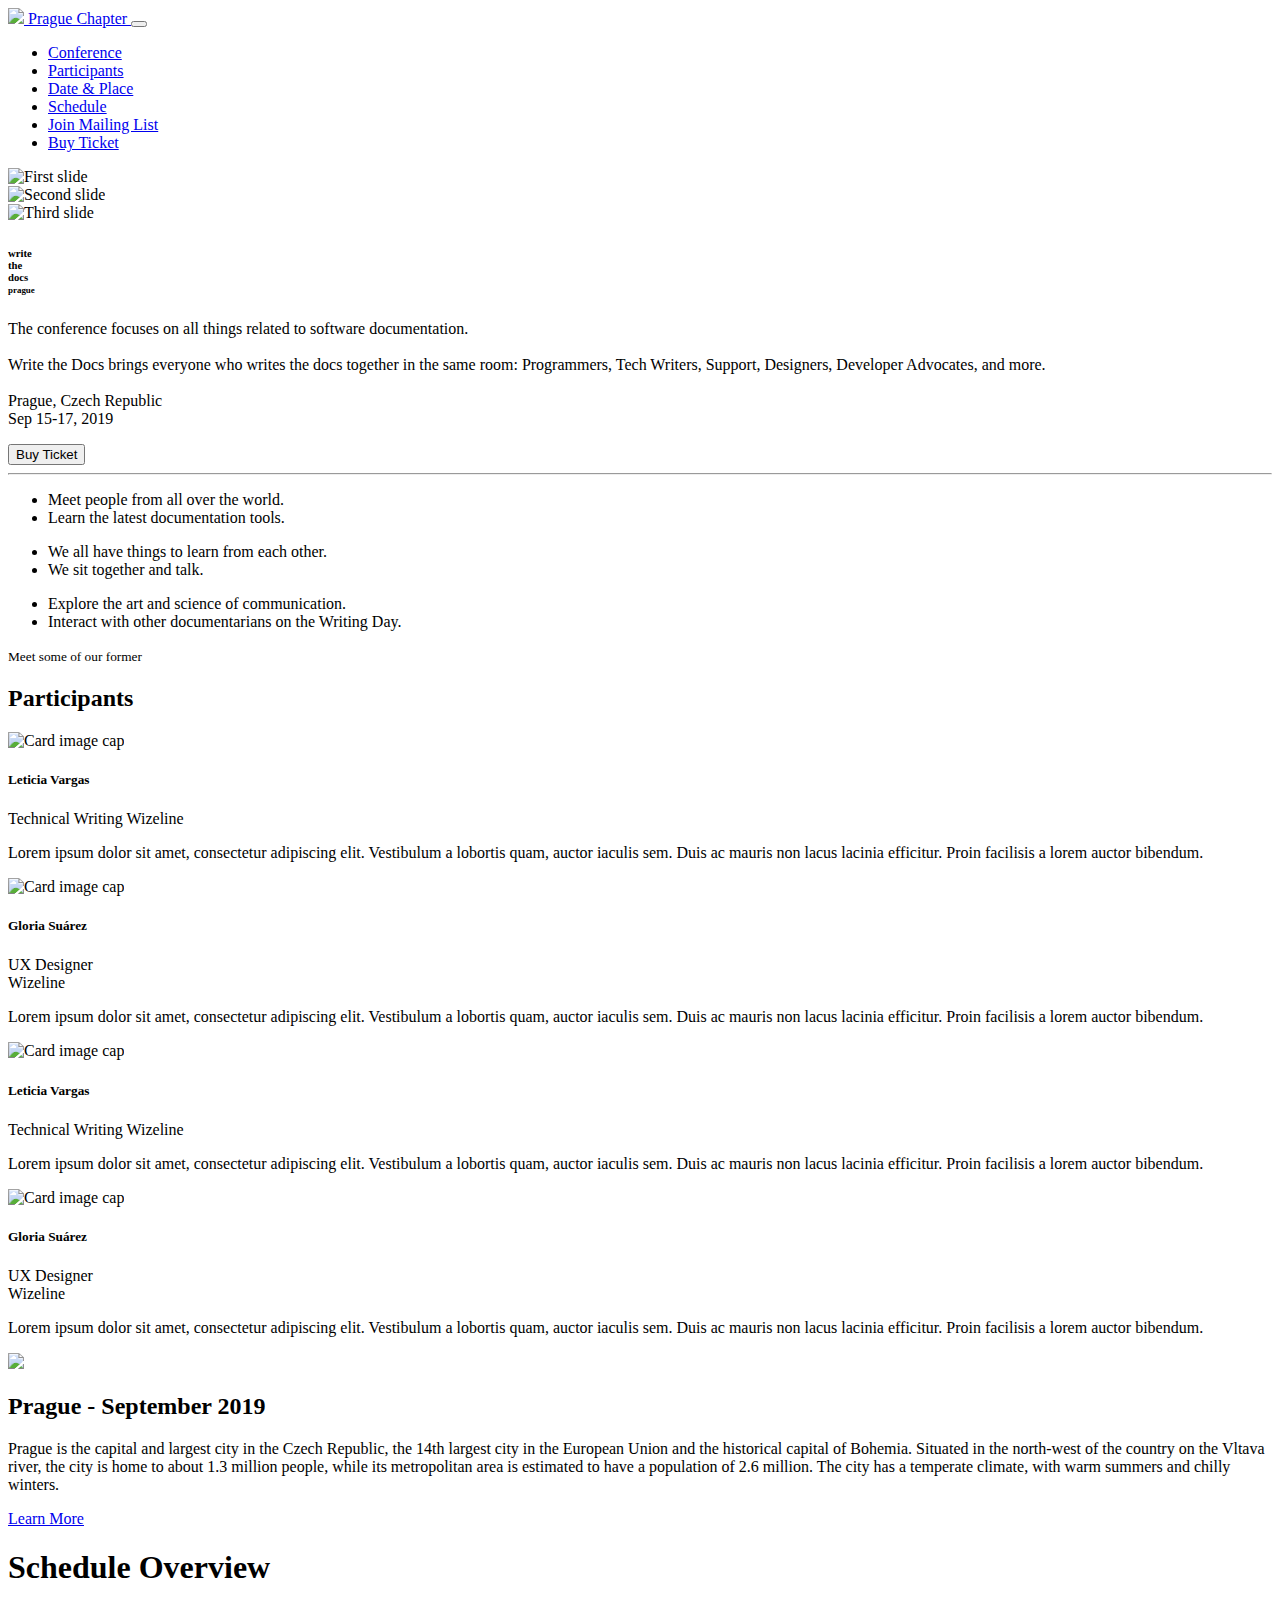
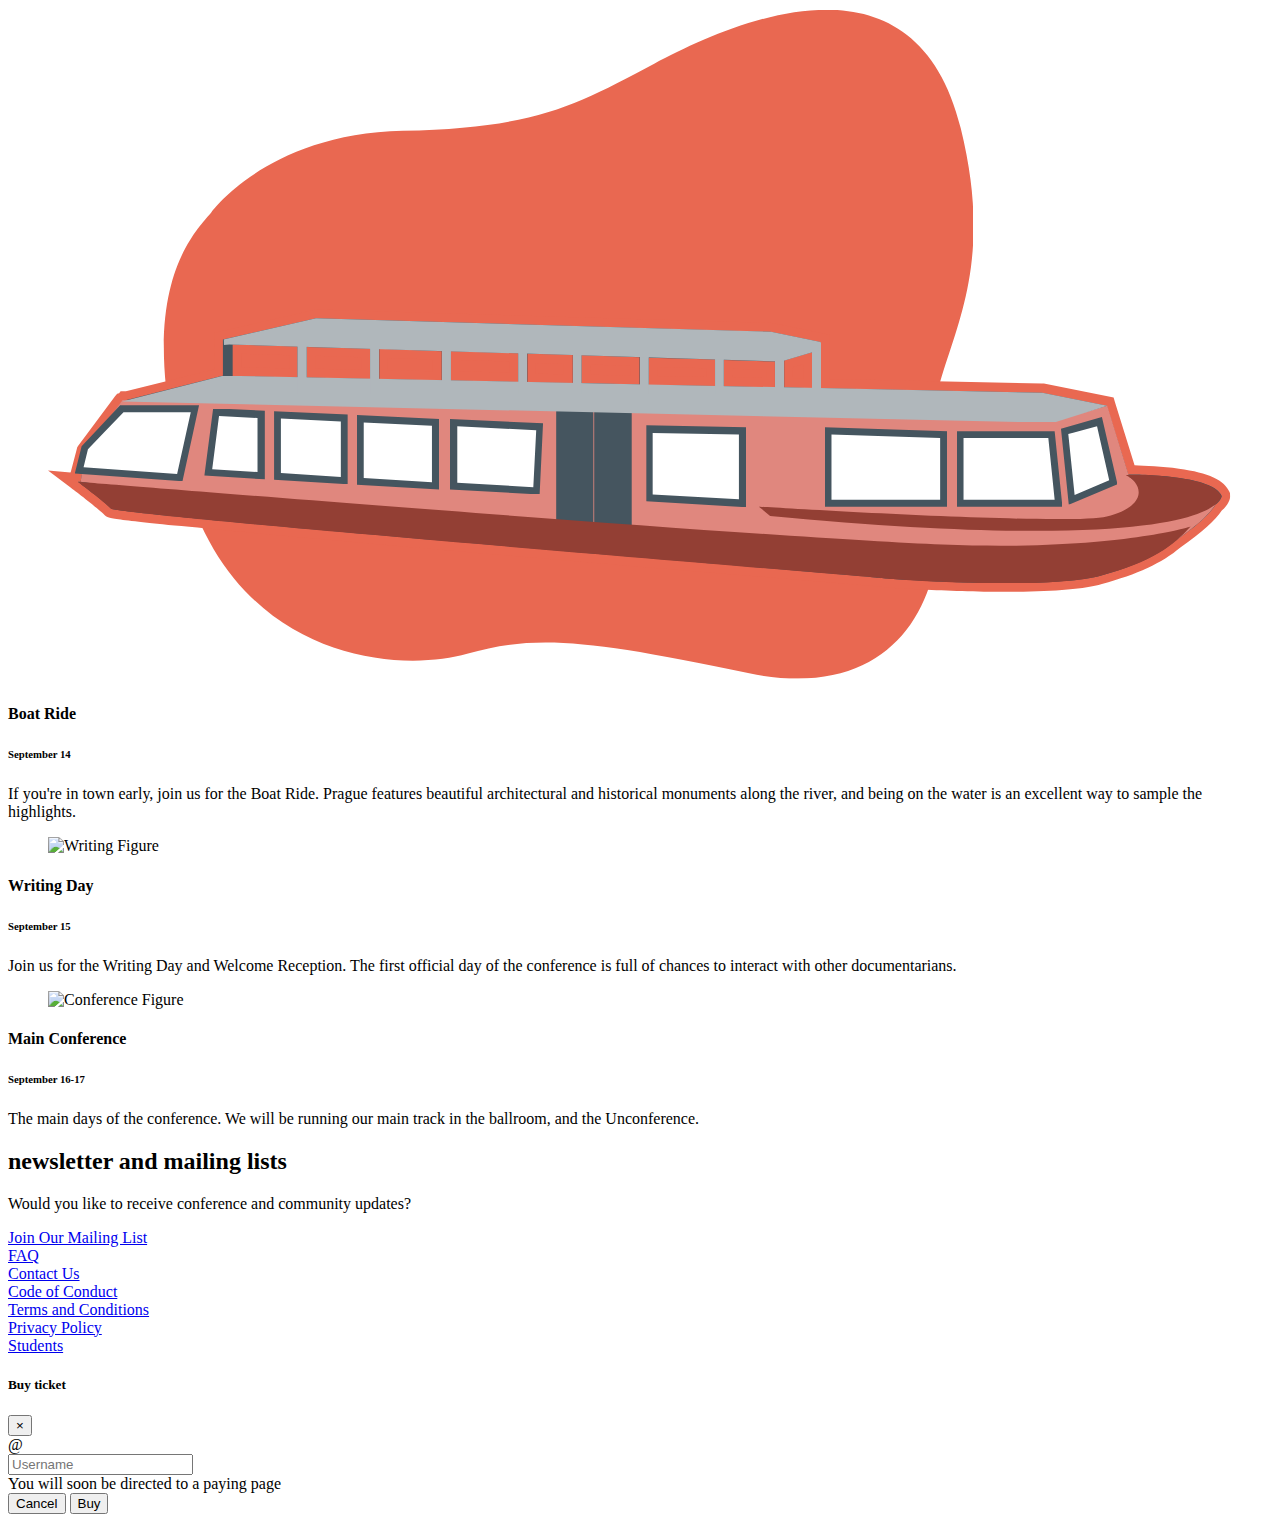
==== html/index.html @ 70ed477a "Update index.html" ====
<!doctype html>
<html lang="en">
  <head>
    <!-- Required meta tags -->
    <meta charset="utf-8">
    <meta name="viewport" content="width=device-width, initial-scale=1, shrink-to-fit=no">

    <!-- Bootstrap CSS -->
    <link rel="stylesheet" href="https://stackpath.bootstrapcdn.com/bootstrap/4.1.3/css/bootstrap.min.css" integrity="sha384-MCw98/SFnGE8fJT3GXwEOngsV7Zt27NXFoaoApmYm81iuXoPkFOJwJ8ERdknLPMO" crossorigin="anonymous">
    <link rel="stylesheet" href="css/index.css">
    <link rel="stylesheet" href="https://fonts.googleapis.com/css?family=Bree+Serif">
    <title>Write the DOCS</title>
  </head>

 
  <body data-spy="scroll" data-target="#navbar" data-offset="0">

  <!-- Header -->
    <nav id="header" class="navbar navbar-expand-lg navbar-dark bg-dark sticky-top">
      <div class="container">
        <a class="navbar-brand" href="#">
          <img src="images/WTD_logo.png">
          Prague Chapter
        </a>
        <button class="navbar-toggler" type="button" data-toggle="collapse" data-target="#navbarSupportedContent" aria-controls="navbarSupportedContent" aria-expanded="false" aria-label="Toggle navigation">
          <span class="navbar-toggler-icon"></span>
        </button>

        <div class="collapse navbar-collapse" id="navbar">
          <ul class="navbar-nav ml-auto">
            <li class="nav-item">
              <a class="nav-link" href="#main">Conference</a>
            </li>
            <li class="nav-item">
              <a class="nav-link" href="#testimonies">Participants</a>
            </li>
            <li class="nav-item">
              <a class="nav-link" href="#place-time">Date & Place</a>
            </li>
            <li class="nav-item">
              <a class="nav-link" href="#schedule">Schedule</a>
            </li>
            <li class="nav-item">
              <a class="nav-link" href="#mailing-list">Join Mailing List</a>
            </li>
            <li class="nav-item">
              <a class="nav-link text-wtd" href="#" data-toggle="modal" data-target="#modalCompra">Buy Ticket</a>
            </li>
          </ul>
        </div>
      </div>
    </nav>     
  <!-- /Header -->

  <!-- Main -->
  <main id="main">
    <div class="container">
      <div class="row">
        <div class="col">
          <div id="carousel" class="carousel slide carousel-fade" data-ride="carousel" data-pause="false">
            <div class="carousel-inner">
              <div class="carousel-item active">
                <img class="d-block w-100" src="images/prague1.jpg" alt="First slide">
              </div>
              <div class="carousel-item">
                <img class="d-block w-100" src="images/prague2.jpg" alt="Second slide">
              </div>
              <div class="carousel-item">
                <img class="d-block w-100 h-100" src="images/prague3.jpg" alt="Third slide">
              </div>           
            </div>
          </div>
        </div>
        <div class="col">      
          <h6 class="name-org">write<br/>the<br/>docs<br/><small class="text-city">prague</small></h6>
          <p class="d-none d-md-block">
            The conference focuses on all things related to software documentation. 
            <br/>
            <br/>
            Write the Docs brings everyone who writes the docs together in the same room: Programmers, Tech Writers, Support, Designers, Developer Advocates, and more. 
            <br/>
            <br/>
            Prague, Czech Republic
            <br/>
            Sep 15-17, 2019 
          </p>
          <button type="button" class="btn btn-wtd" data-toggle="modal" data-target="#modalCompra">Buy Ticket</button>
        </div>
      </div>
    </div>
  </main>
  <!-- /Main -->

  <!-- Benefits -->
  <hr/>
  <section id="benefits" class="mt-4 page-header">
    <div class="container">
      <div class="row">
        <div class="col-sm-4">
          <ul class="list-item">
            <li>Meet people from all over the world.</li>
            <li>Learn the latest documentation tools.</li>
          </ul>
        </div>
        <div class="col-sm-4">
          <ul class="list-item">
            <li>We all have things to learn from each other.</li>
            <li>We sit together and talk.</li>
          </ul>
        </div>
        <div class="col-sm-4">
          <ul class="list-item">
            <li>Explore the art and science of communication.</li>
            <li>Interact with other documentarians on the Writing Day.</li>
          </ul>
        </div>
      </div>
    </div>
  </section>
  <!-- /Benefits -->

  <!-- Testimonies -->
  <section id="testimonies" class="mt-4">
    <div class="container-fluid pr-0 pl-0">
      <div id="testimonies-title" class="row">
        <div class="col text-center text-uppercase">
          <small>Meet some of our former</small>
          <h2>Participants</h2>
        </div>
      </div>
    </div>
    <div class="container">
      <div class="row">
        <div class="col-md-4 mb-4 col-sm-12 col-md-6 col-lg-3">
          <div class="card">
            <img class="card-img-top" src="images/leticia.jpg" alt="Card image cap">
            <div class="card-body">
              <h5 class="card-title mb-0">Leticia Vargas</h5>
              <div class="badges mb-2">
                <span class="badge badge-warning">Technical Writing</span>
                <span class="badge badge-info">Wizeline</span>
              </div>
              <p class="card-text">Lorem ipsum dolor sit amet, consectetur adipiscing elit. Vestibulum a lobortis quam, auctor iaculis sem. Duis ac mauris non lacus lacinia efficitur. Proin facilisis a lorem auctor bibendum.</p>
            </div>
          </div>
        </div>
        <div class="col-md-4 mb-4 col-sm-12 col-md-6 col-lg-3">
          <div class="card">
            <img class="card-img-top" src="images/gloria.jpg" alt="Card image cap">
            <div class="card-body">
              <h5 class="card-title mb-0">Gloria Suárez</h5>
              <div class="badges mb-2">
                <span class="badge badge-warning">UX Designer</span><br/>
                <span class="badge badge-info">Wizeline</span>
              </div>
              <p class="card-text">Lorem ipsum dolor sit amet, consectetur adipiscing elit. Vestibulum a lobortis quam, auctor iaculis sem. Duis ac mauris non lacus lacinia efficitur. Proin facilisis a lorem auctor bibendum.</p>
            </div>
          </div>
        </div>
        <div class="col-md-4 mb-4 col-sm-12 col-md-6 col-lg-3">
          <div class="card">
            <img class="card-img-top" src="images/leticia.jpg" alt="Card image cap">
            <div class="card-body">
              <h5 class="card-title mb-0">Leticia Vargas</h5>
              <div class="badges mb-2">
                <span class="badge badge-warning">Technical Writing</span>
                <span class="badge badge-info">Wizeline</span>
              </div>
              <p class="card-text">Lorem ipsum dolor sit amet, consectetur adipiscing elit. Vestibulum a lobortis quam, auctor iaculis sem. Duis ac mauris non lacus lacinia efficitur. Proin facilisis a lorem auctor bibendum.</p>
            </div>
          </div>
        </div>
        <div class="col-md-4 mb-4 col-sm-12 col-md-6 col-lg-3">
          <div class="card">
            <img class="card-img-top" src="images/gloria.jpg" alt="Card image cap">
            <div class="card-body">
              <h5 class="card-title mb-0">Gloria Suárez</h5>
              <div class="badges mb-2">
                <span class="badge badge-warning">UX Designer</span><br/>
                <span class="badge badge-info">Wizeline</span>
              </div>
              <p class="card-text">Lorem ipsum dolor sit amet, consectetur adipiscing elit. Vestibulum a lobortis quam, auctor iaculis sem. Duis ac mauris non lacus lacinia efficitur. Proin facilisis a lorem auctor bibendum.</p>
            </div>
          </div>
        </div>
      </div>
    </div>
  </section>
  <!-- /Testimonies -->

  <!-- Lugar y Fecha -->
  <section id="place-time">
    <div class="container-fluid">
      <div class="row">
        <div class="col-12 col-lg-6 pl-0 pr-0">
          <img src="images/prague.jpg"/>
        </div>
        <div class="col-12 col-lg-6 pt-4 pb-4"> 
          <h2>Prague - September 2019</h2>
          <p>Prague is the capital and largest city in the Czech Republic, the 14th largest city in the European Union and the historical capital of Bohemia. Situated in the north-west of the country on the Vltava river, the city is home to about 1.3 million people, while its metropolitan area is estimated to have a population of 2.6 million. The city has a temperate climate, with warm summers and chilly winters.</p>
          <a class="btn btn-outline-light" target="_blank" href="https://en.wikipedia.org/wiki/Prague">Learn More</a>
        </div>
      </div>
    </div>
  </section>
  <!-- /Lugar y Fecha -->

  <!-- Schedule -->
  <section id="schedule">
    <div class="container">
      <div class="row">
        <div class="col">
          <h1 class="text-uppercase">Schedule Overview</h1>
        </div>
      </div>
      <div class="row">
        <div class="col">
          <figure class="text-center">
            <img class="schedule-image" src="../images/boat_coral.svg" alt="Boat Figure"/>
          </figure>
          <h4>Boat Ride</h4>
          <h6 class="text-uppercase">September 14</h6>
          <p>If you're in town early, join us for the Boat Ride. Prague features beautiful architectural and historical monuments along the river, and being on the water is an excellent way to sample the highlights.</p>
        </div>
        <div class="col">
          <figure class="text-center">
            <img class="schedule-image" src="images/writing_coral.svg" alt="Writing Figure"/>
          </figure>
          <h4>Writing Day</h4>
          <h6 class="text-uppercase">September 15</h6>
          <p>Join us for the Writing Day and Welcome Reception. The first official day of the conference is full of chances to interact with other documentarians.</p>
        </div>
        <div class="col">
          <figure class="text-center">
            <img class="schedule-image" src="images/conference_coral.svg" alt="Conference Figure"/>
          </figure>
          <h4>Main Conference</h4>
          <h6 class="text-uppercase">September 16-17</h6>
          <p>The main days of the conference. We will be running our main track in the ballroom, and the Unconference.</p>
        </div>
      </div>
    </div>
  </section>
  <!-- /Benefits -->

  <!-- Join Mailing List -->
  <section id="mailing-list">
    <div class="container-fluid mr-0 ml-0 pr-0 pl-0">
      <div id="mailing-list-title" class="row">
        <div class="col">
          <h2>newsletter and mailing lists</h2>
        </div>
      </div>
      <div id="mailing-list-link" class="row">
        <div class="col-sm-8">
          <p>Would you like to receive conference and community updates?</p>
        </div>
        <div class="col-sm-4 lm-0">
          <a class="btn btn-wtd btn-block" target="_blank" href="http://www.writethedocs.org/newsletter/">Join Our Mailing List</a>
        </div>
      </div>
    </div>
  </section>
  <!-- /Join Mailing List -->

  <!-- Footer -->
  <footer id="footer" class="pb-4 pt-4">
    <div class="container">
      <div class="row text-center">
        <div class="col-12 col-lg">
          <a href="#">FAQ</a>
        </div>
        <div class="col-12 col-lg">
          <a href="#">Contact Us</a>
        </div>
        <div class="col-12 col-lg">
          <a href="#">Code of Conduct</a>
        </div>
        <div class="col-12 col-lg">
          <a href="#">Terms and Conditions</a>
        </div>
        <div class="col-12 col-lg">
          <a href="#">Privacy Policy</a>
        </div>
        <div class="col-12 col-lg">
          <a href="#">Students</a>
        </div>
      </div>
    </div>
  </footer>
  <!-- /Footer -->

  <!-- Modal -->
  <div class="modal fade" id="modalCompra" tabindex="-1" role="dialog" aria-labelledby="exampleModalCenterTitle" aria-hidden="true">
    <div class="modal-dialog modal-dialog-centered" role="document">
      <div class="modal-content">
        <div class="modal-header">
          <h5 class="modal-title" id="exampleModalCenterTitle">Buy ticket</h5>
          <button type="button" class="close" data-dismiss="modal" aria-label="Close">
            <span aria-hidden="true">&times;</span>
          </button>
        </div>
        <div class="modal-body">
          <form>
            <div class="form-row">
              <div class="form-group col">
                <div class="input-group mb-3">
                  <div class="input-group-prepend">
                    <span class="input-group-text" id="basic-addon1">@</span>
                  </div>
                  <input type="text" class="form-control" placeholder="Username" aria-label="Username" aria-describedby="basic-addon1">
                </div>
              </div>
            </div>
          </form>
          <div class="alert alert-warning" role="alert">
            You will soon be directed to a paying page
          </div>
        </div>
        <div class="modal-footer">
          <button type="button" class="btn btn-secondary" data-dismiss="modal">Cancel</button>
          <button type="button" class="btn btn-wtd">Buy</button>
        </div>
      </div>
    </div>
  </div>
  <!-- /Modal -->
    
  
    <!-- Optional JavaScript -->
    <!-- jQuery first, then Popper.js, then Bootstrap JS -->
    <script src="https://code.jquery.com/jquery-3.3.1.slim.min.js" integrity="sha384-q8i/X+965DzO0rT7abK41JStQIAqVgRVzpbzo5smXKp4YfRvH+8abtTE1Pi6jizo" crossorigin="anonymous"></script>
    <script src="https://cdnjs.cloudflare.com/ajax/libs/popper.js/1.14.3/umd/popper.min.js" integrity="sha384-ZMP7rVo3mIykV+2+9J3UJ46jBk0WLaUAdn689aCwoqbBJiSnjAK/l8WvCWPIPm49" crossorigin="anonymous"></script>
    <script src="https://stackpath.bootstrapcdn.com/bootstrap/4.1.3/js/bootstrap.min.js" integrity="sha384-ChfqqxuZUCnJSK3+MXmPNIyE6ZbWh2IMqE241rYiqJxyMiZ6OW/JmZQ5stwEULTy" crossorigin="anonymous"></script>
    <script src="js/index.js"></script>
  </body>
</html>
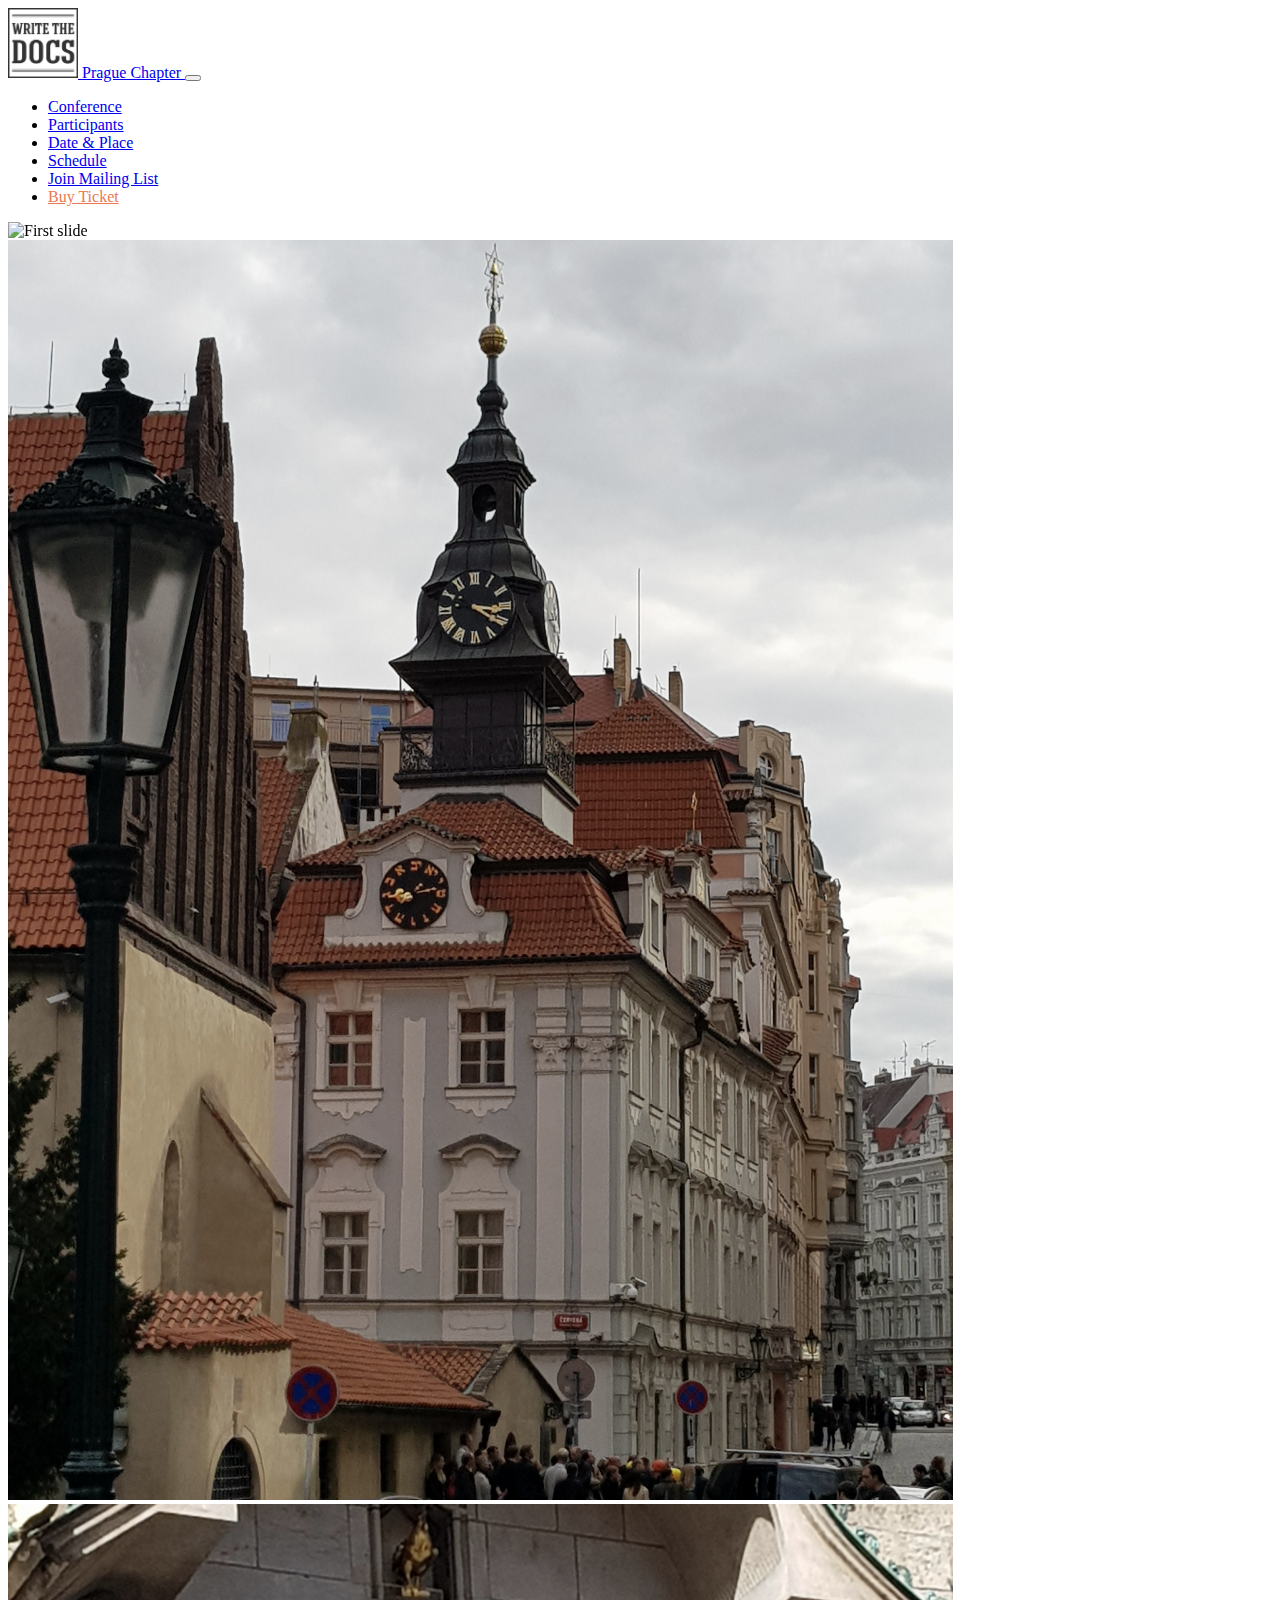
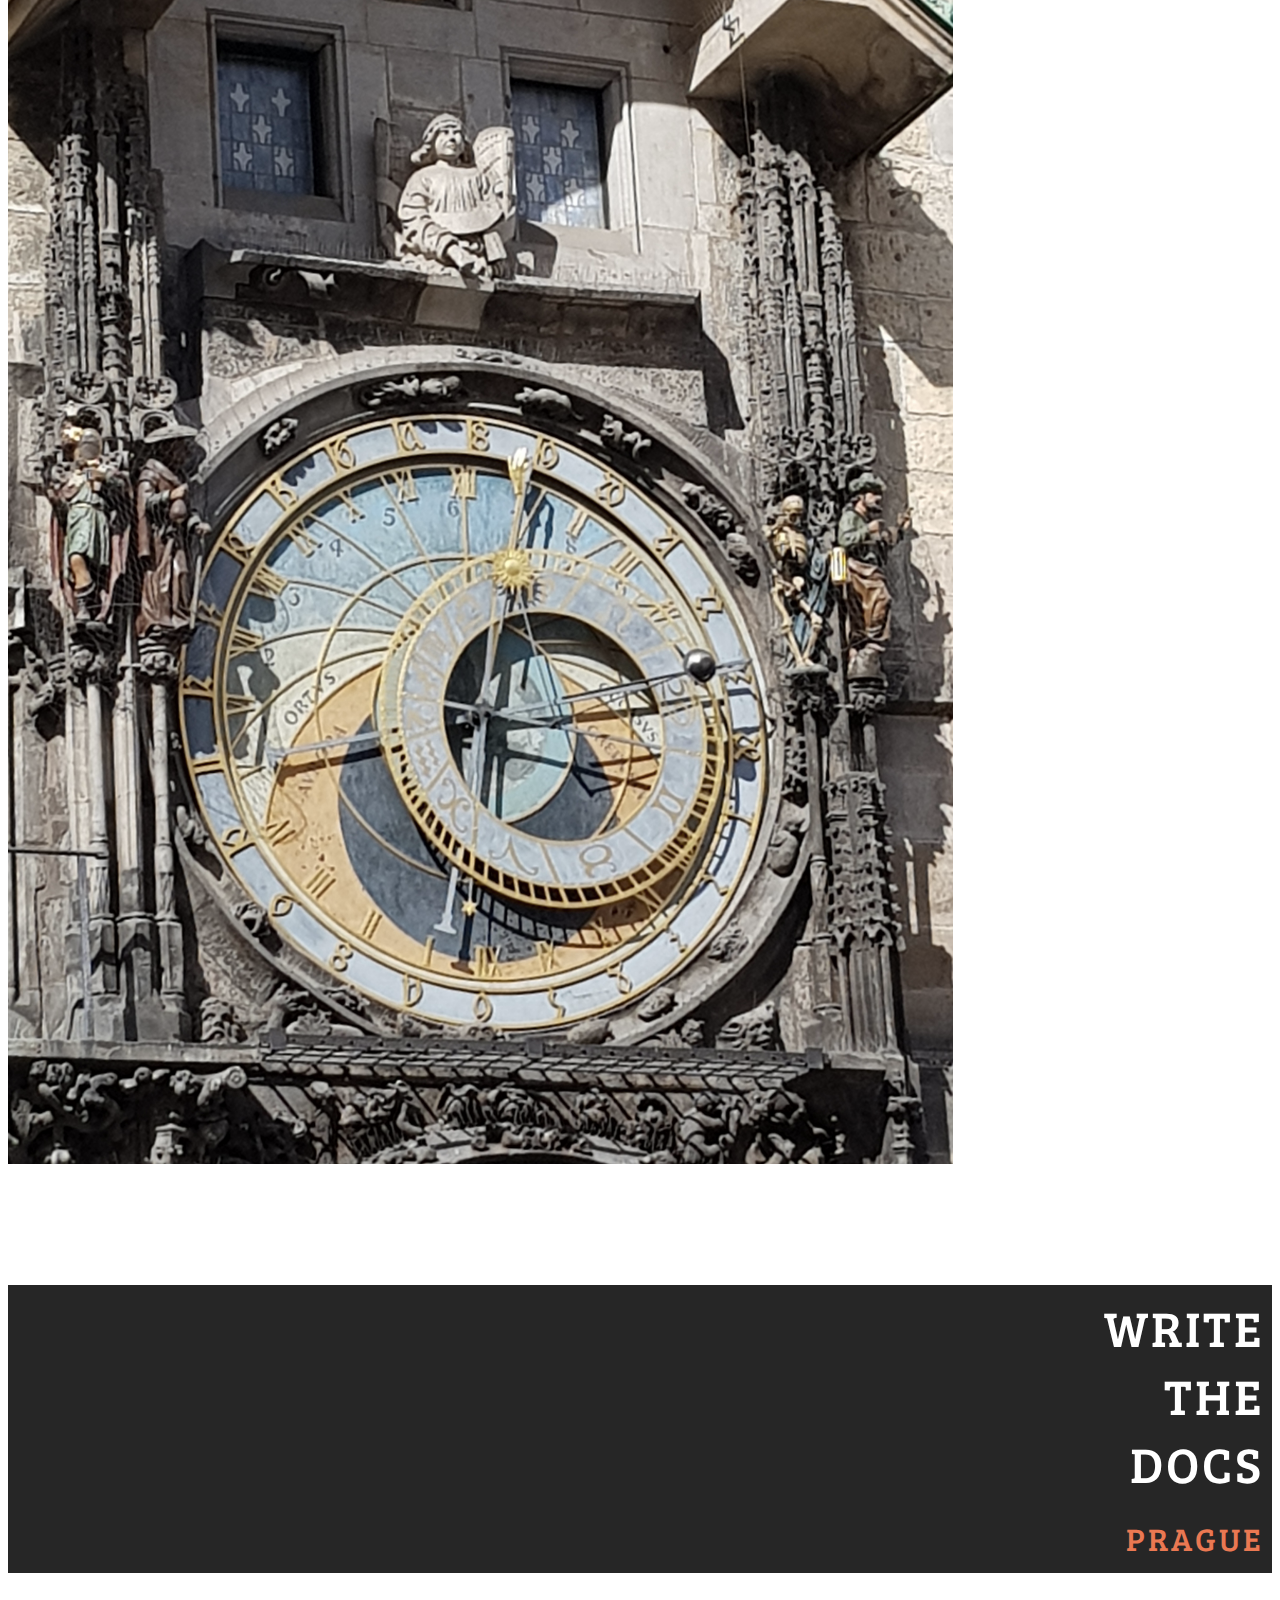
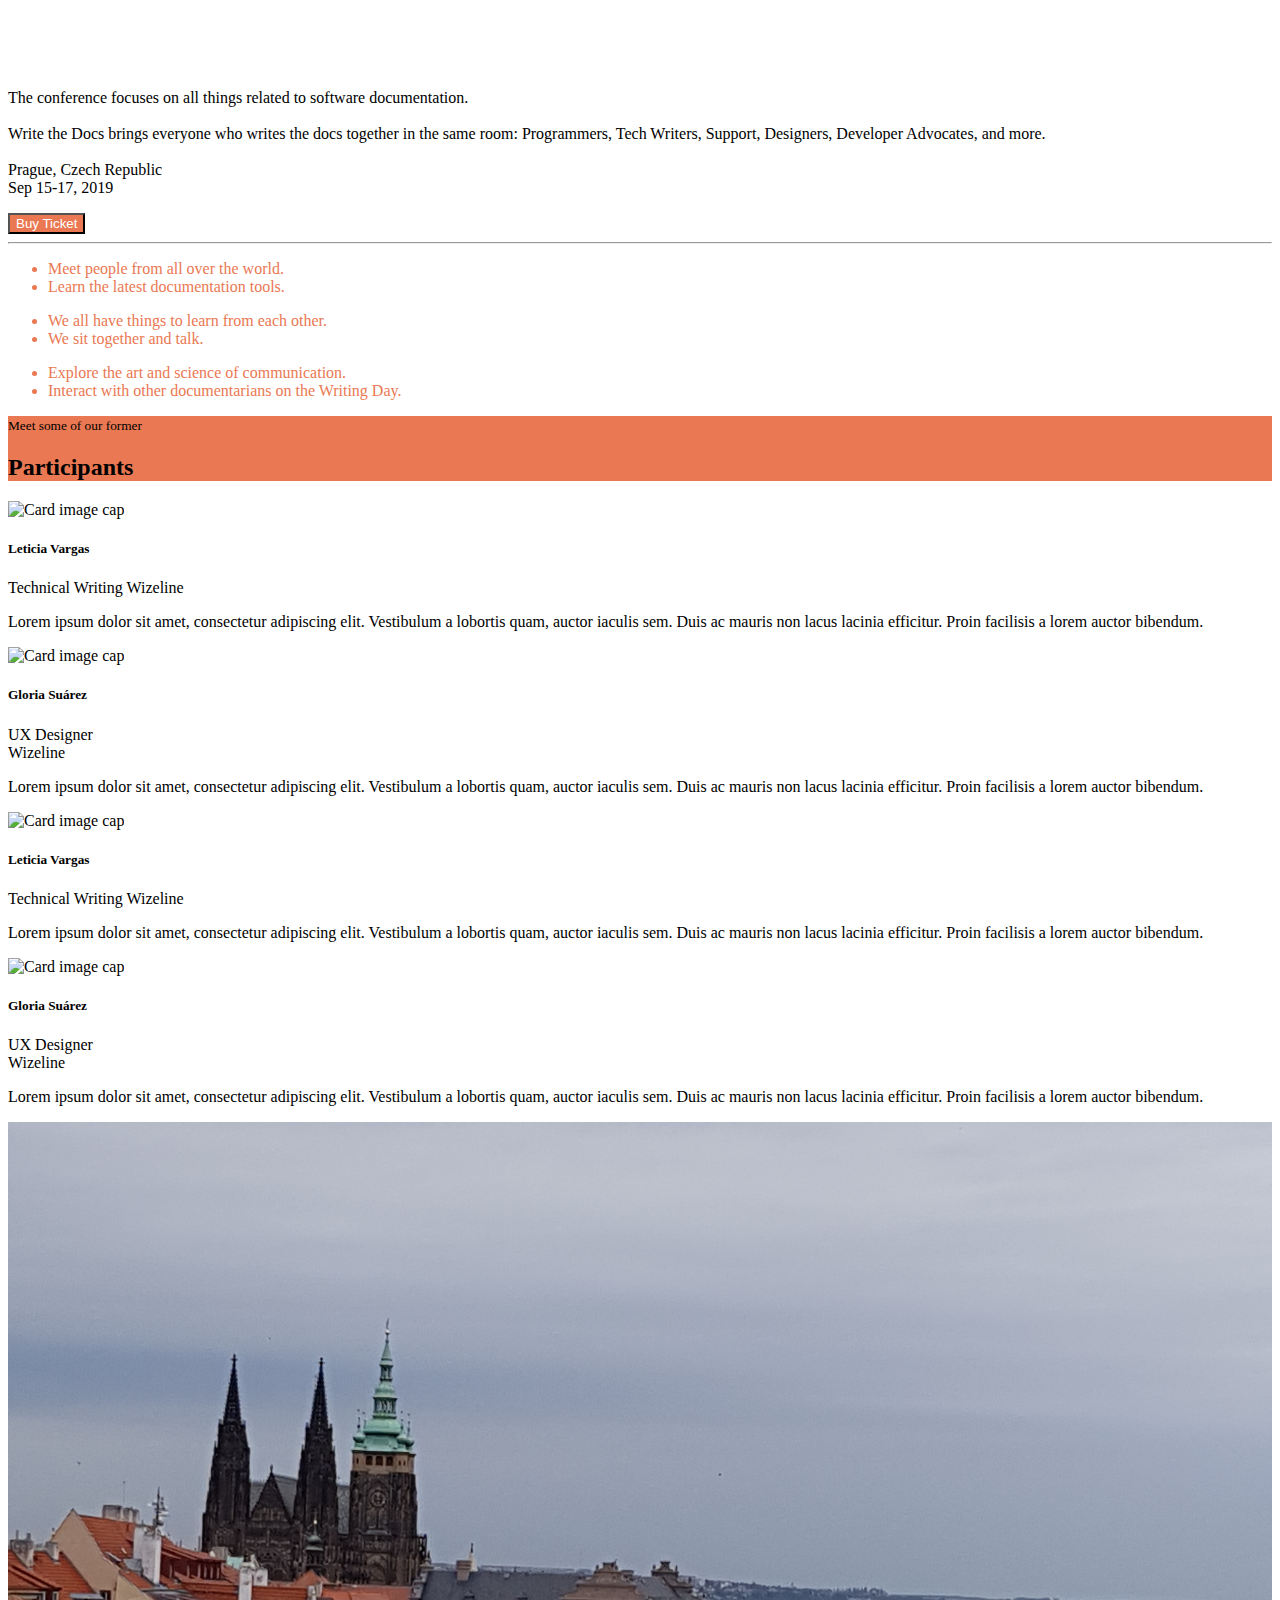
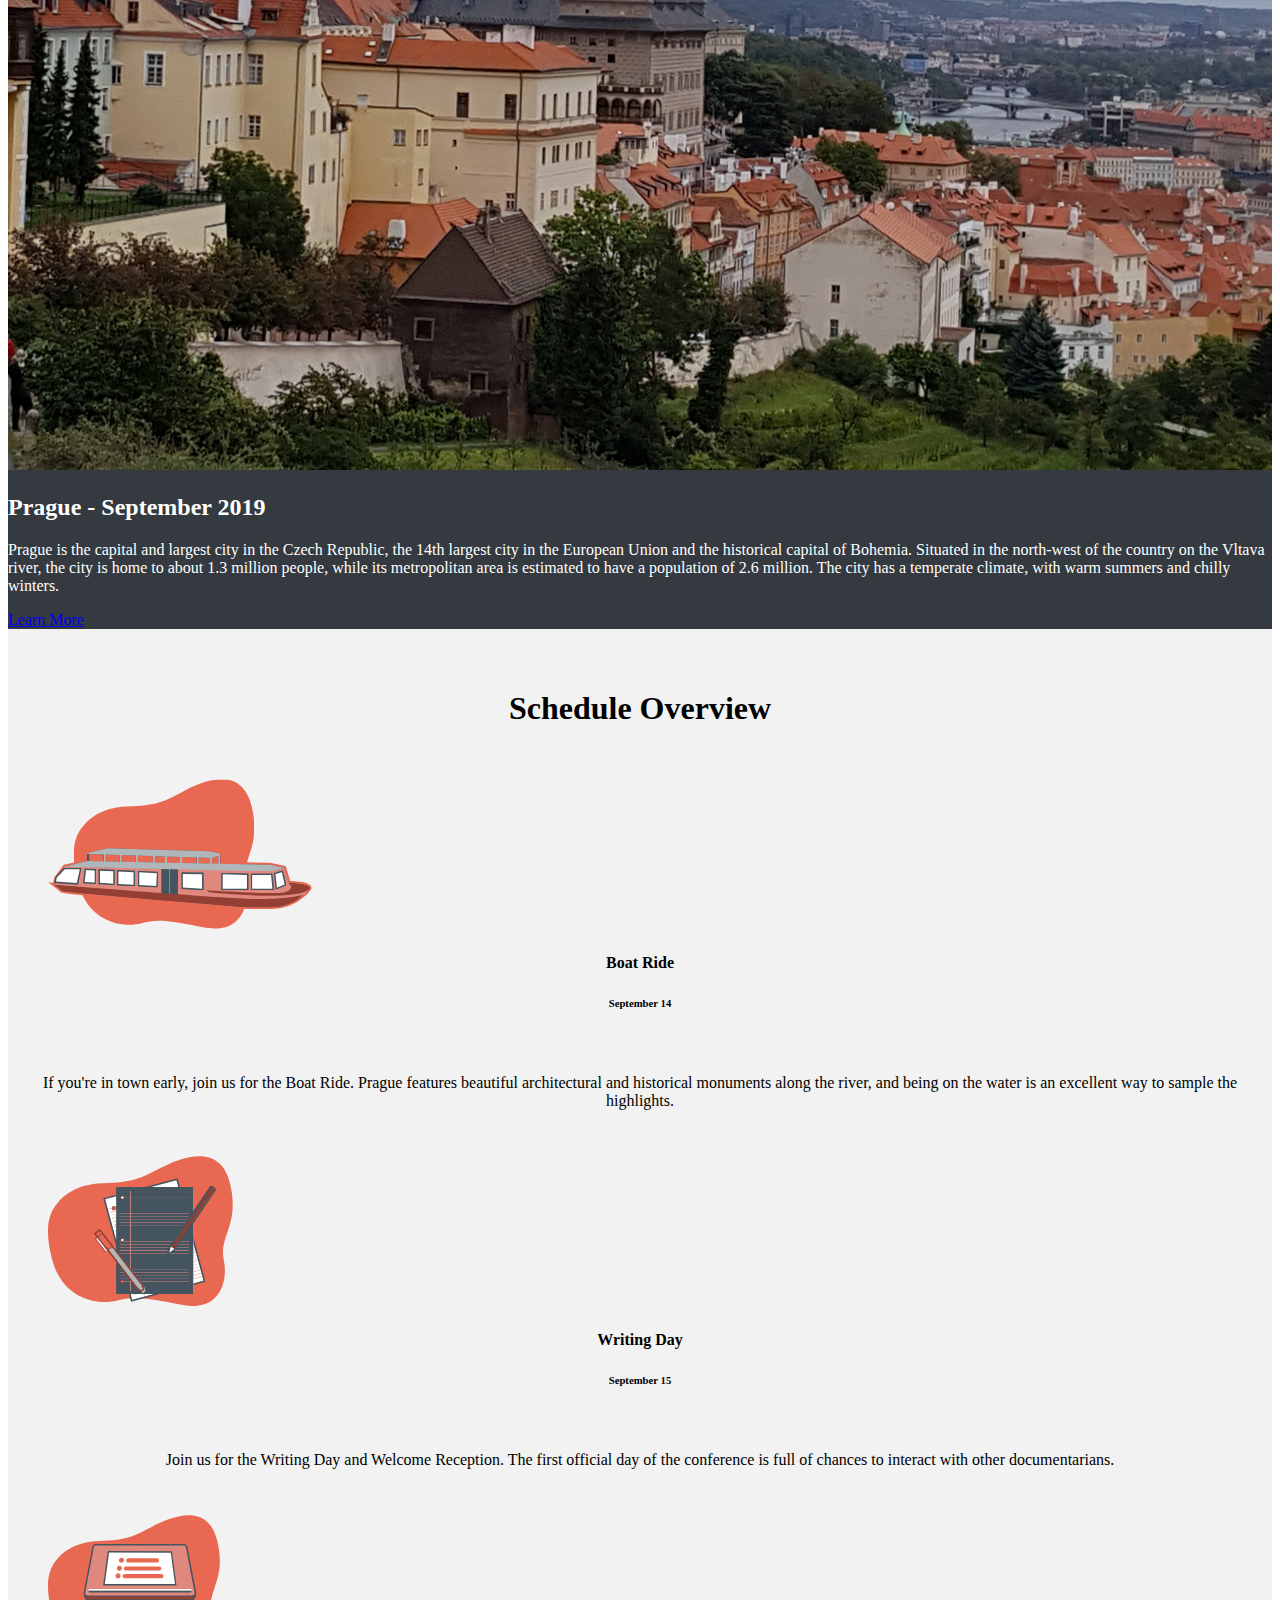
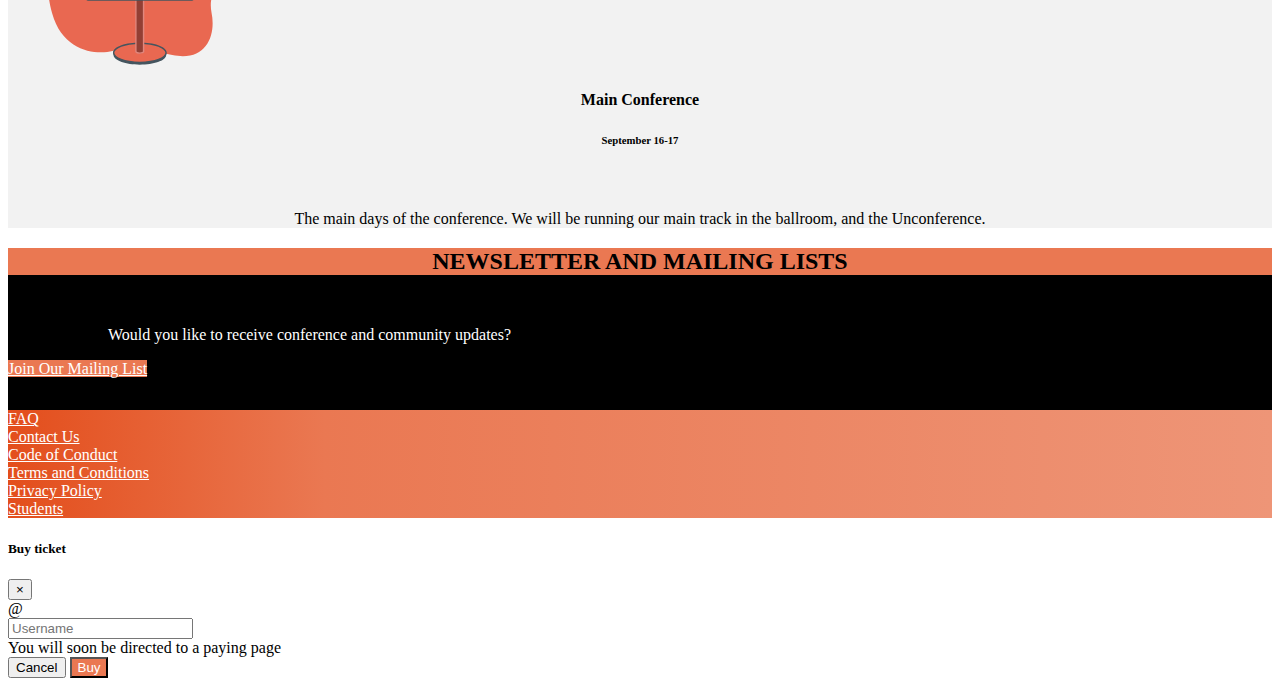
==== commit fee86d08: "Cambiar path a imágenes" ====
--- a/html/index.html
+++ b/html/index.html
@@ -7,7 +7,7 @@
 
     <!-- Bootstrap CSS -->
     <link rel="stylesheet" href="https://stackpath.bootstrapcdn.com/bootstrap/4.1.3/css/bootstrap.min.css" integrity="sha384-MCw98/SFnGE8fJT3GXwEOngsV7Zt27NXFoaoApmYm81iuXoPkFOJwJ8ERdknLPMO" crossorigin="anonymous">
-    <link rel="stylesheet" href="css/index.css">
+    <link rel="stylesheet" href="../css/index.css">
     <link rel="stylesheet" href="https://fonts.googleapis.com/css?family=Bree+Serif">
     <title>Write the DOCS</title>
   </head>
@@ -19,7 +19,7 @@
     <nav id="header" class="navbar navbar-expand-lg navbar-dark bg-dark sticky-top">
       <div class="container">
         <a class="navbar-brand" href="#">
-          <img src="images/WTD_logo.png">
+          <img src="../images/WTD_logo.png">
           Prague Chapter
         </a>
         <button class="navbar-toggler" type="button" data-toggle="collapse" data-target="#navbarSupportedContent" aria-controls="navbarSupportedContent" aria-expanded="false" aria-label="Toggle navigation">
@@ -60,13 +60,13 @@
           <div id="carousel" class="carousel slide carousel-fade" data-ride="carousel" data-pause="false">
             <div class="carousel-inner">
               <div class="carousel-item active">
-                <img class="d-block w-100" src="images/prague1.jpg" alt="First slide">
+                <img class="d-block w-100" src="../images/prague1.jpg" alt="First slide">
               </div>
               <div class="carousel-item">
-                <img class="d-block w-100" src="images/prague2.jpg" alt="Second slide">
+                <img class="d-block w-100" src="../images/prague2.jpg" alt="Second slide">
               </div>
               <div class="carousel-item">
-                <img class="d-block w-100 h-100" src="images/prague3.jpg" alt="Third slide">
+                <img class="d-block w-100 h-100" src="../images/prague3.jpg" alt="Third slide">
               </div>           
             </div>
           </div>
@@ -133,7 +133,7 @@
       <div class="row">
         <div class="col-md-4 mb-4 col-sm-12 col-md-6 col-lg-3">
           <div class="card">
-            <img class="card-img-top" src="images/leticia.jpg" alt="Card image cap">
+            <img class="card-img-top" src="../images/leticia.jpg" alt="Card image cap">
             <div class="card-body">
               <h5 class="card-title mb-0">Leticia Vargas</h5>
               <div class="badges mb-2">
@@ -146,7 +146,7 @@
         </div>
         <div class="col-md-4 mb-4 col-sm-12 col-md-6 col-lg-3">
           <div class="card">
-            <img class="card-img-top" src="images/gloria.jpg" alt="Card image cap">
+            <img class="card-img-top" src="../images/gloria.jpg" alt="Card image cap">
             <div class="card-body">
               <h5 class="card-title mb-0">Gloria Suárez</h5>
               <div class="badges mb-2">
@@ -159,7 +159,7 @@
         </div>
         <div class="col-md-4 mb-4 col-sm-12 col-md-6 col-lg-3">
           <div class="card">
-            <img class="card-img-top" src="images/leticia.jpg" alt="Card image cap">
+            <img class="card-img-top" src="../images/leticia.jpg" alt="Card image cap">
             <div class="card-body">
               <h5 class="card-title mb-0">Leticia Vargas</h5>
               <div class="badges mb-2">
@@ -172,7 +172,7 @@
         </div>
         <div class="col-md-4 mb-4 col-sm-12 col-md-6 col-lg-3">
           <div class="card">
-            <img class="card-img-top" src="images/gloria.jpg" alt="Card image cap">
+            <img class="card-img-top" src="../images/gloria.jpg" alt="Card image cap">
             <div class="card-body">
               <h5 class="card-title mb-0">Gloria Suárez</h5>
               <div class="badges mb-2">
@@ -188,12 +188,12 @@
   </section>
   <!-- /Testimonies -->
 
-  <!-- Lugar y Fecha -->
+  <!-- Place and Date -->
   <section id="place-time">
     <div class="container-fluid">
       <div class="row">
         <div class="col-12 col-lg-6 pl-0 pr-0">
-          <img src="images/prague.jpg"/>
+          <img src="../images/prague.jpg"/>
         </div>
         <div class="col-12 col-lg-6 pt-4 pb-4"> 
           <h2>Prague - September 2019</h2>
@@ -203,7 +203,7 @@
       </div>
     </div>
   </section>
-  <!-- /Lugar y Fecha -->
+  <!-- /Place and Date -->
 
   <!-- Schedule -->
   <section id="schedule">
@@ -224,7 +224,7 @@
         </div>
         <div class="col">
           <figure class="text-center">
-            <img class="schedule-image" src="images/writing_coral.svg" alt="Writing Figure"/>
+            <img class="schedule-image" src="../images/writing_coral.svg" alt="Writing Figure"/>
           </figure>
           <h4>Writing Day</h4>
           <h6 class="text-uppercase">September 15</h6>
@@ -232,7 +232,7 @@
         </div>
         <div class="col">
           <figure class="text-center">
-            <img class="schedule-image" src="images/conference_coral.svg" alt="Conference Figure"/>
+            <img class="schedule-image" src="../images/conference_coral.svg" alt="Conference Figure"/>
           </figure>
           <h4>Main Conference</h4>
           <h6 class="text-uppercase">September 16-17</h6>
--- a/css/index.css
+++ b/css/index.css
@@ -0,0 +1,160 @@
+
+
+.text-wtd {
+	color: #ea7852 !important;
+}
+
+.btn-wtd {
+	background-color: #ea7852;
+	color: white;
+	text-align: center;
+}
+
+.btn-wtd:hover {
+	background-color: #9f3614;
+	color: white;
+}
+
+.name-org {
+	font-size: 50px;
+	font-family: 'Bree Serif', serif;
+	color:#fff;
+	font-weight: normal;
+	background-color: #262626;
+	text-transform:uppercase;
+	text-align: right;
+	letter-spacing: 3px;
+	padding: 8px;
+}
+
+.text-city{
+	color: #ea7852;
+    font-size: 32px;
+}
+
+#header img {
+	width: 70px;
+	height: 70px;
+}
+
+#main .carousel-inner img {
+	max-height: 140vh;
+	object-fit: cover;
+	filter: grayscale(20%);
+}
+
+#carousel {
+	position: relative;
+}
+
+#carousel .overlay {
+	position: absolute;
+	top: 0;
+	bottom: 0;
+	left: 0;
+	right: 0;
+	background-color: rgba(0, 0, 0, 0.5);
+	color: white;
+}
+
+#carousel .overlay .container, 
+#carousel .overlay .row {
+	height: 100%
+}
+
+.list-item {
+	list-style-image: url('https://img.icons8.com/ios/16/000000/checkmark-filled.png');
+	list-style-position: outside;
+	text-align: left;
+  	color: #ea7852;
+}
+
+#testimonies-title {
+	background-color: #ea7852;
+	margin-bottom: 0;
+	margin-top: 0;
+	margin-right: 0;
+	margin-left: 0;
+}
+
+#place-time {
+	background-color: #343a40;
+	color: white;
+}
+
+#place-time img {
+	max-width: 100%;
+}
+
+#schedule{
+	background-color: #f2f2f2;
+	padding-top: 40px;
+}
+
+#schedule h1{
+	text-align: center;
+	font-size: 2rem;
+}
+
+#schedule h1, h4, h6 {
+	text-align: center;
+}
+
+#schedule p {
+	padding-right: 20px;
+	padding-left: 20px;
+	text-align: center;
+	padding-top: 40px;
+}
+
+.schedule-image{
+	/*width: 150px;*/
+	height: 150px;
+	align-content: center;
+	justify-content: center;
+	padding-top: 30px;
+}
+
+#mailing-list-title {
+	background-color: #ea7852;
+	margin-bottom: 0;
+	margin-top: 0;
+	margin-right: 0;
+	margin-left: 0;
+}
+
+#mailing-list h2 {
+	text-transform:uppercase;
+	text-align: center;
+	justify-content: center;
+	margin-bottom: 0;
+}
+
+#mailing-list-link {
+	background-color: #000000;
+	margin-bottom: 0;
+	margin-top: 0;
+	margin-right: 0;
+	margin-left: 0;
+	color: white;
+	height: 100px;
+	padding-top: 35px;
+}
+
+#mailing-list-link p {
+	padding-left: 100px;
+	text-align: left;
+}
+
+#footer {
+	background: linear-gradient(90deg, #e34e1c, #ea7852 25%, #ee9577);
+	/*background: linear-gradient(90deg, #1c3643, #273b47 25%, #1e5372);*/
+}
+
+#footer a {
+	color: white;
+}
+
+
+
+
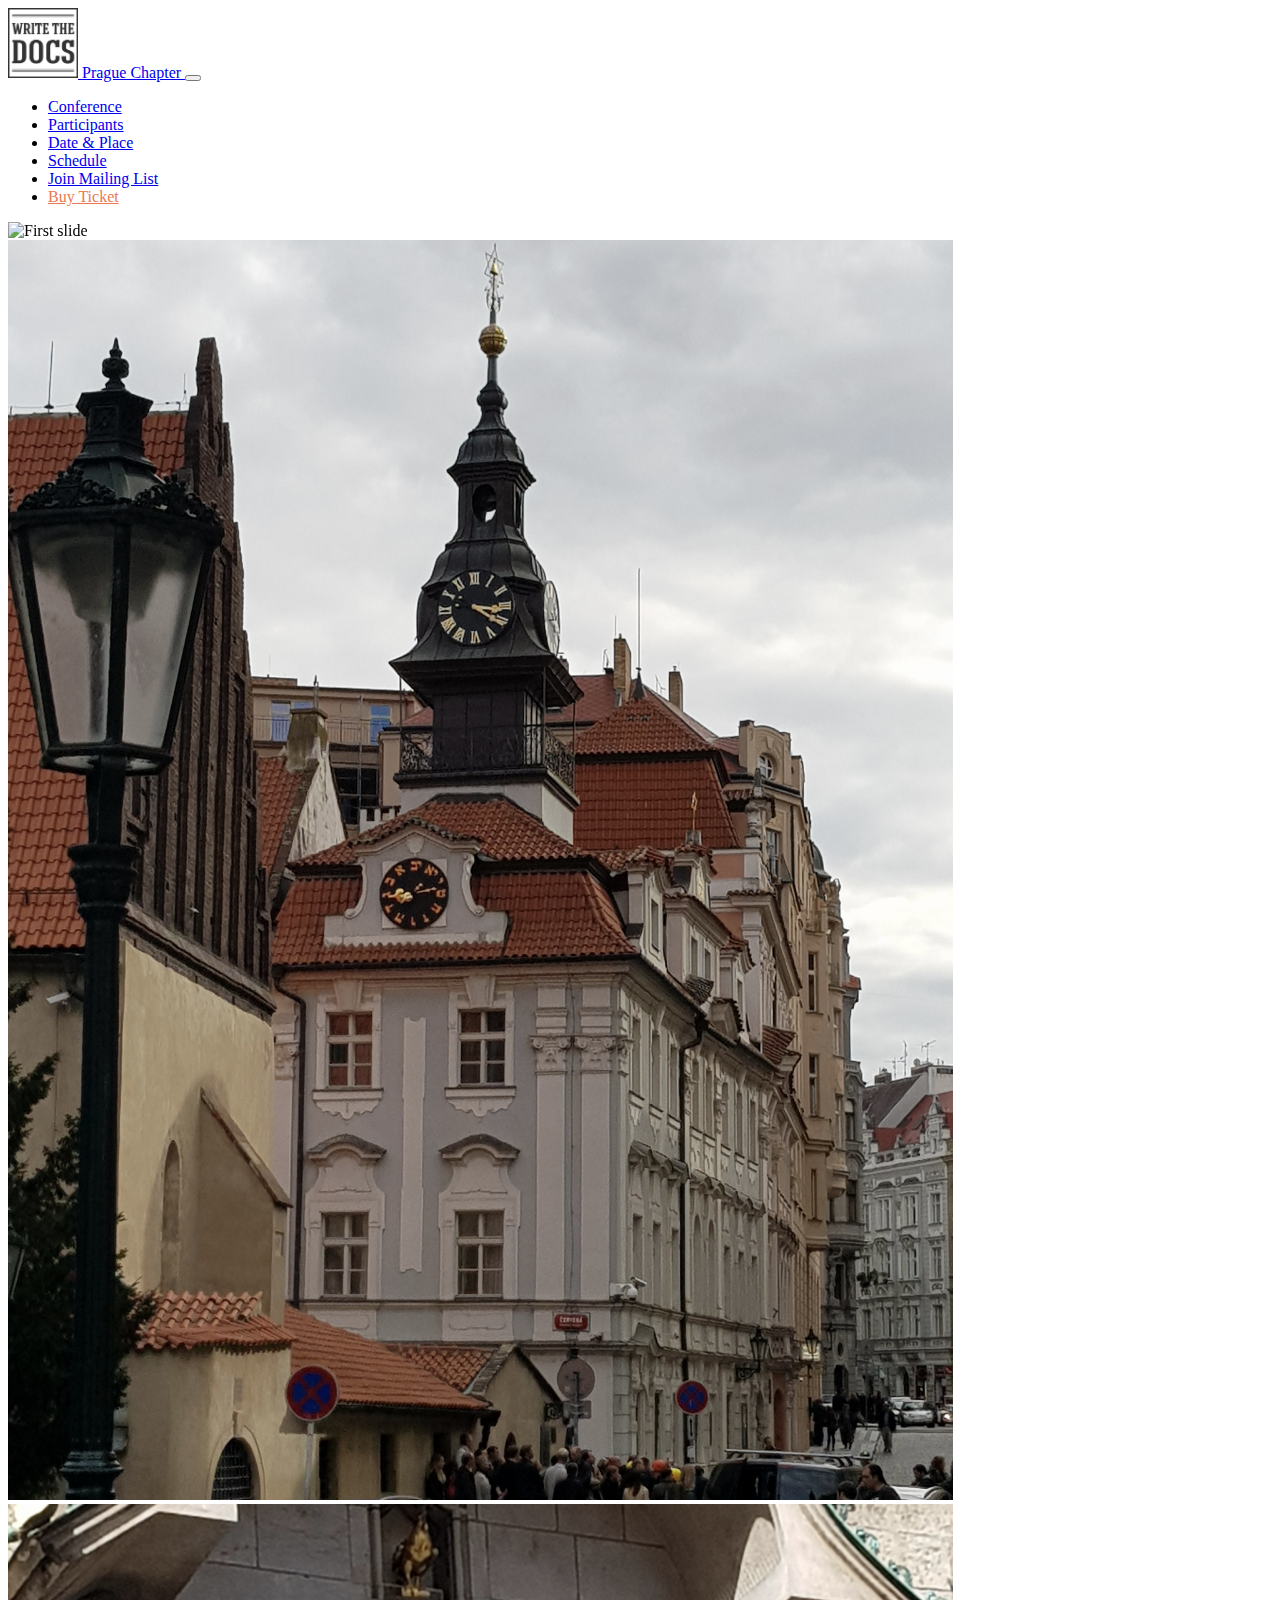
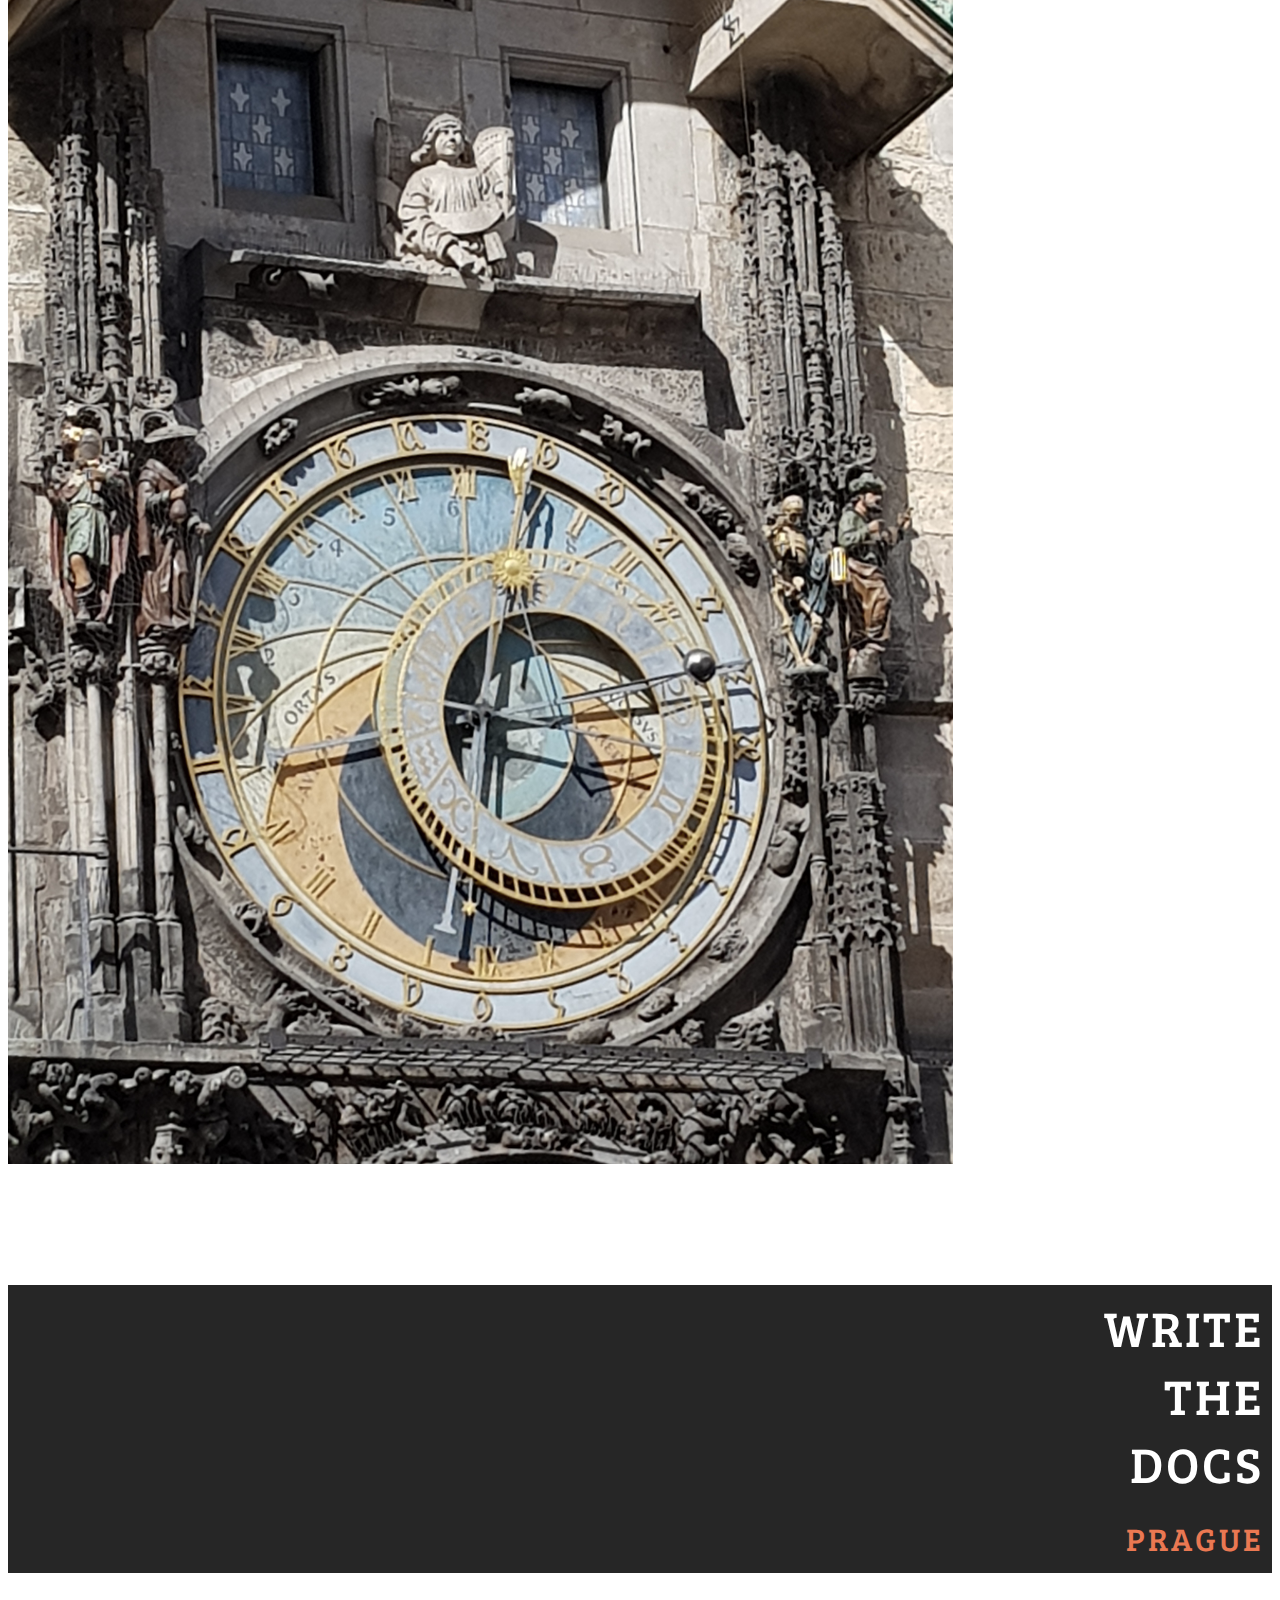
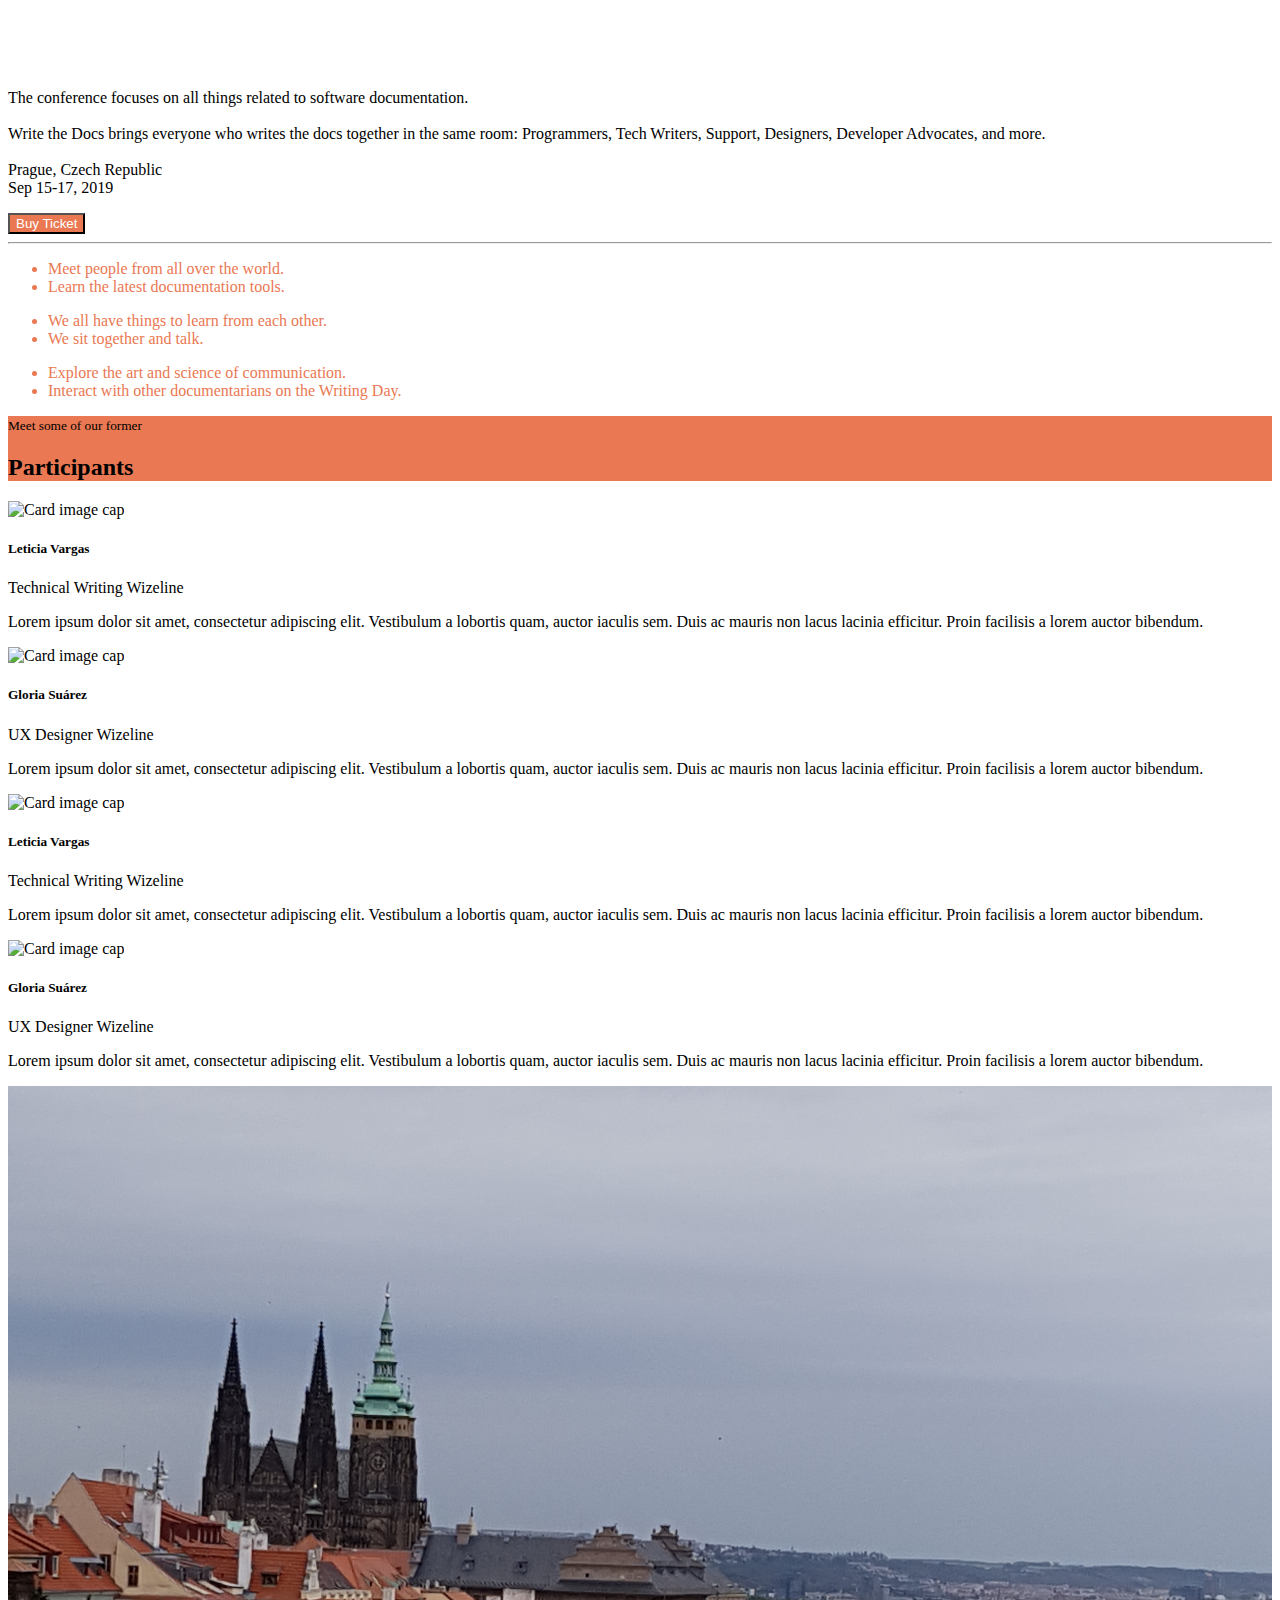
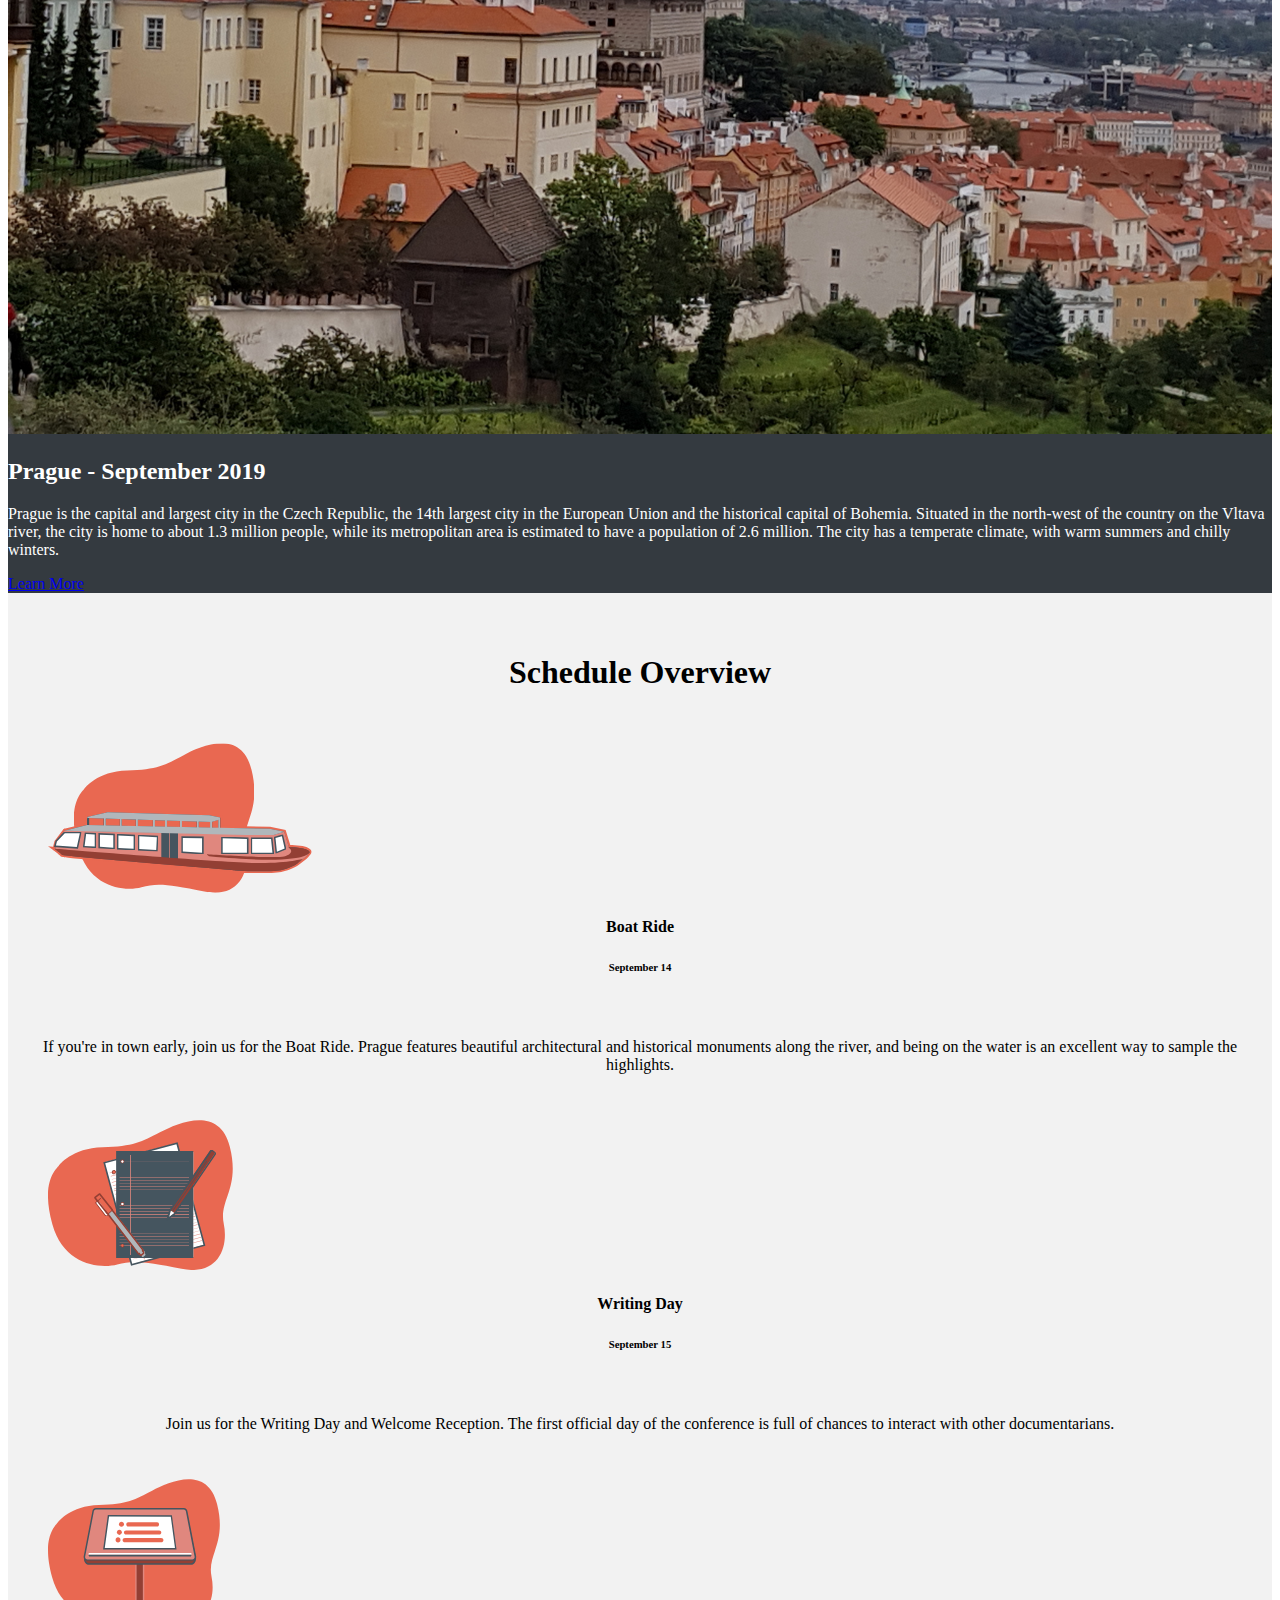
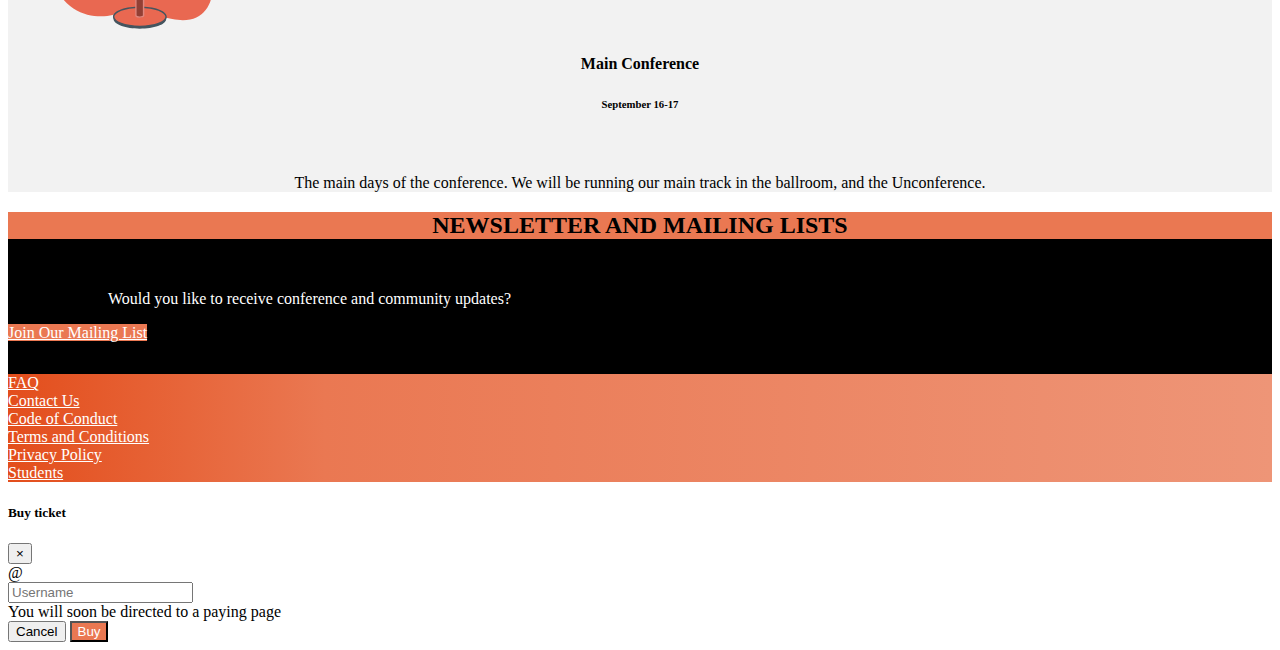
==== commit 13888718: "Corregir alineacion texto" ====
--- a/html/index.html
+++ b/html/index.html
@@ -150,7 +150,7 @@
             <div class="card-body">
               <h5 class="card-title mb-0">Gloria Suárez</h5>
               <div class="badges mb-2">
-                <span class="badge badge-warning">UX Designer</span><br/>
+                <span class="badge badge-warning">UX Designer</span>
                 <span class="badge badge-info">Wizeline</span>
               </div>
               <p class="card-text">Lorem ipsum dolor sit amet, consectetur adipiscing elit. Vestibulum a lobortis quam, auctor iaculis sem. Duis ac mauris non lacus lacinia efficitur. Proin facilisis a lorem auctor bibendum.</p>
@@ -176,7 +176,7 @@
             <div class="card-body">
               <h5 class="card-title mb-0">Gloria Suárez</h5>
               <div class="badges mb-2">
-                <span class="badge badge-warning">UX Designer</span><br/>
+                <span class="badge badge-warning">UX Designer</span>
                 <span class="badge badge-info">Wizeline</span>
               </div>
               <p class="card-text">Lorem ipsum dolor sit amet, consectetur adipiscing elit. Vestibulum a lobortis quam, auctor iaculis sem. Duis ac mauris non lacus lacinia efficitur. Proin facilisis a lorem auctor bibendum.</p>
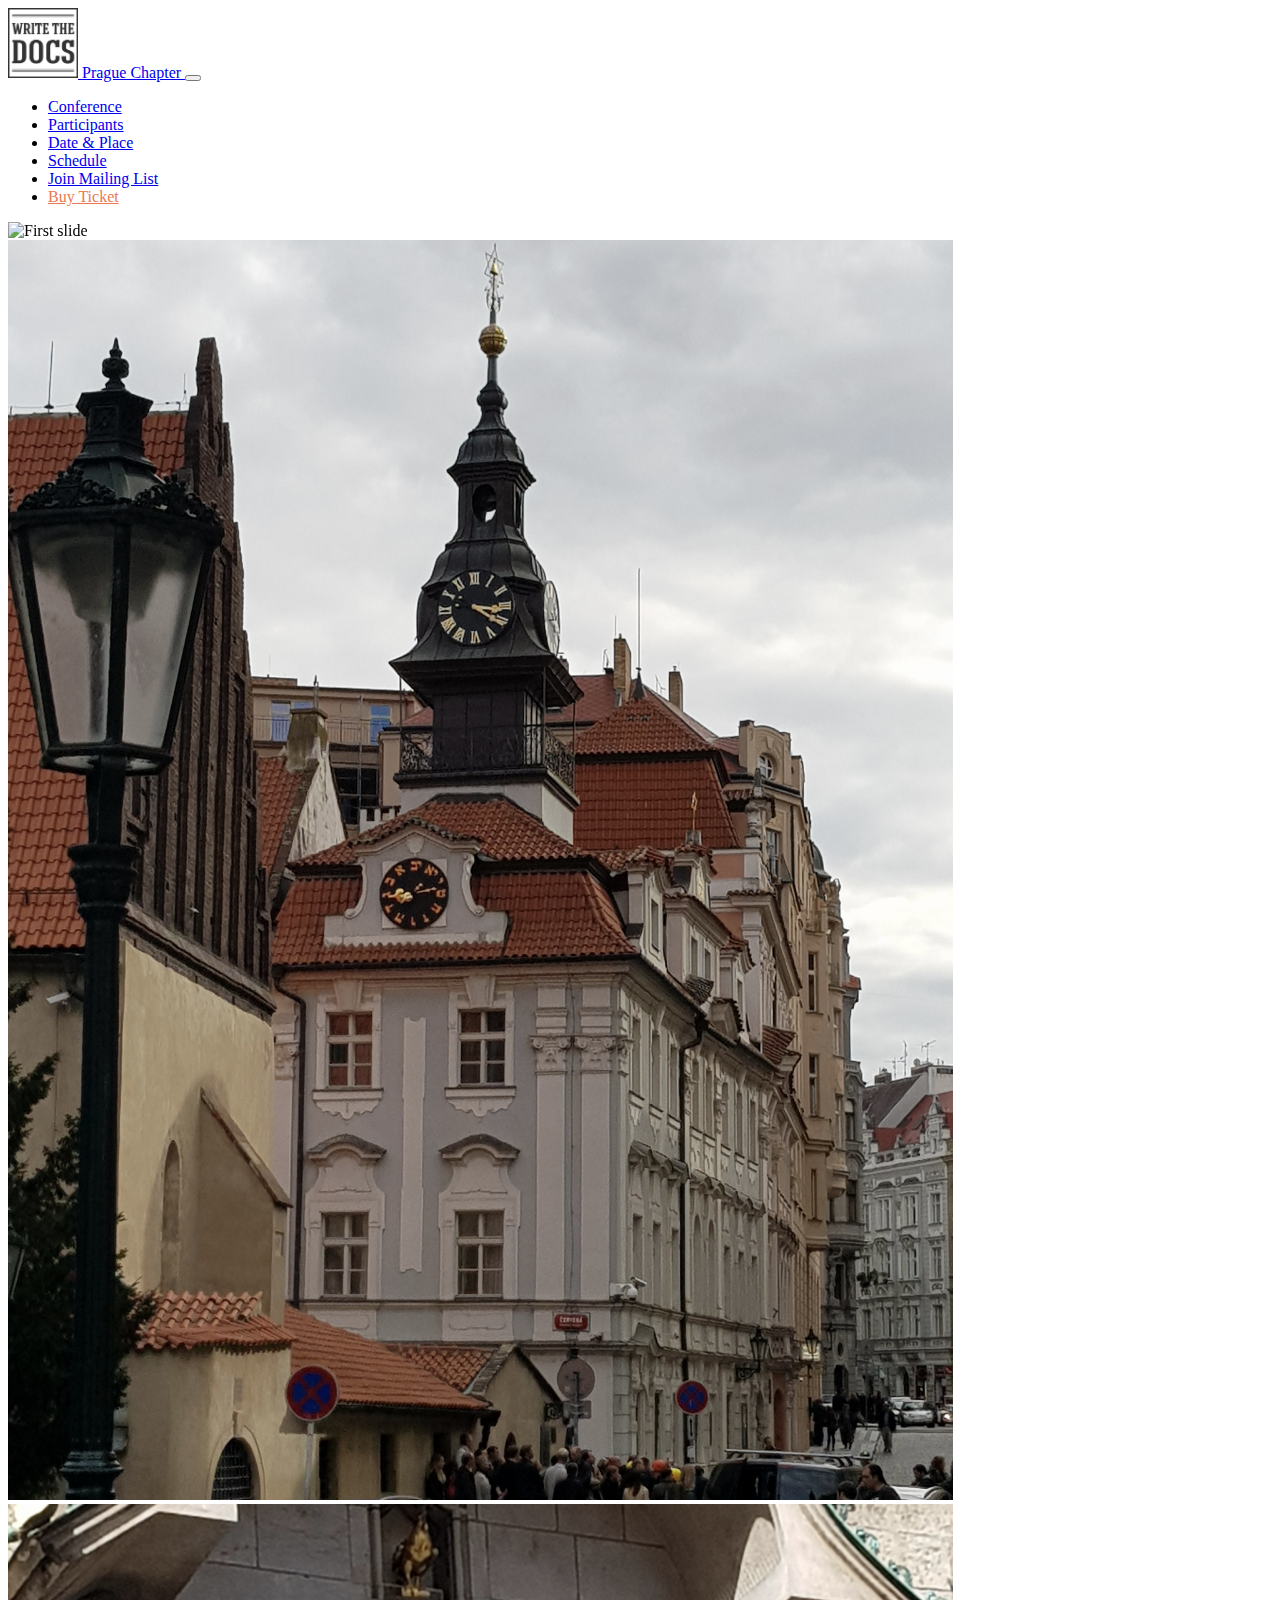
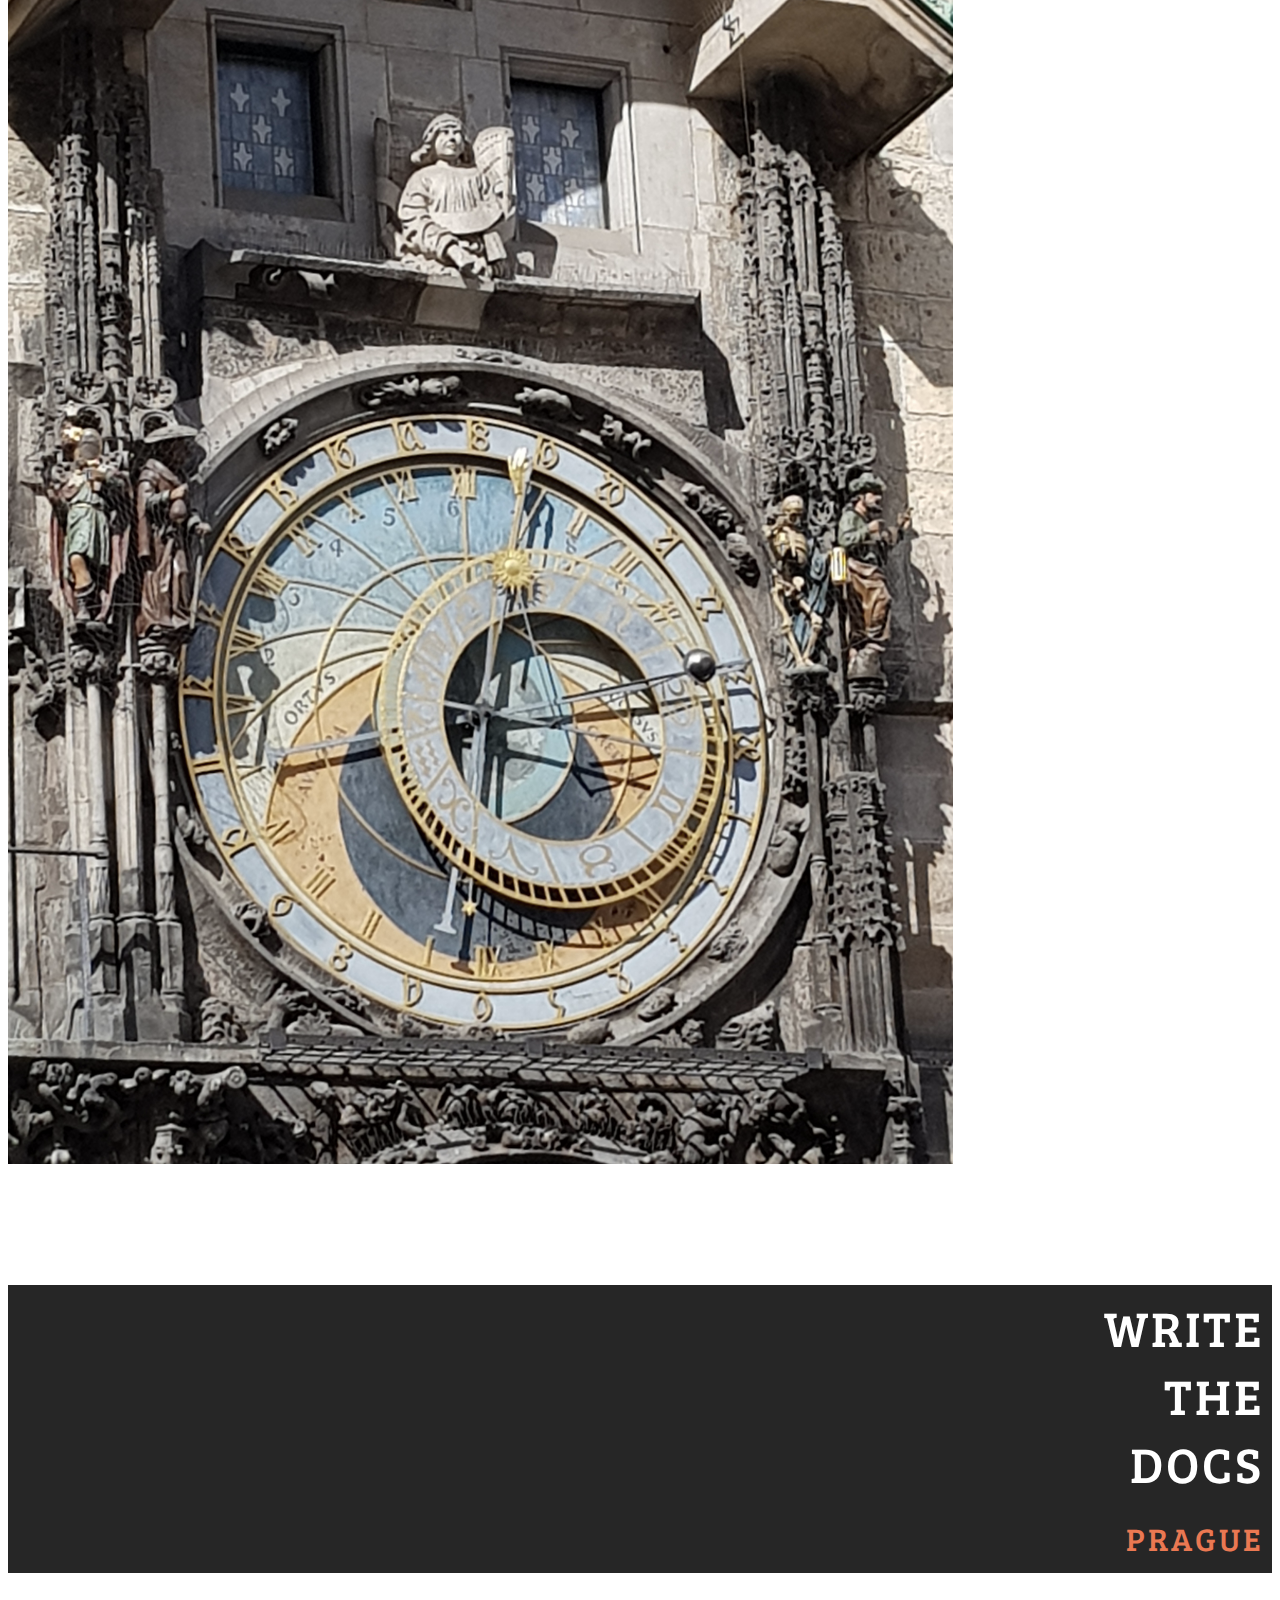
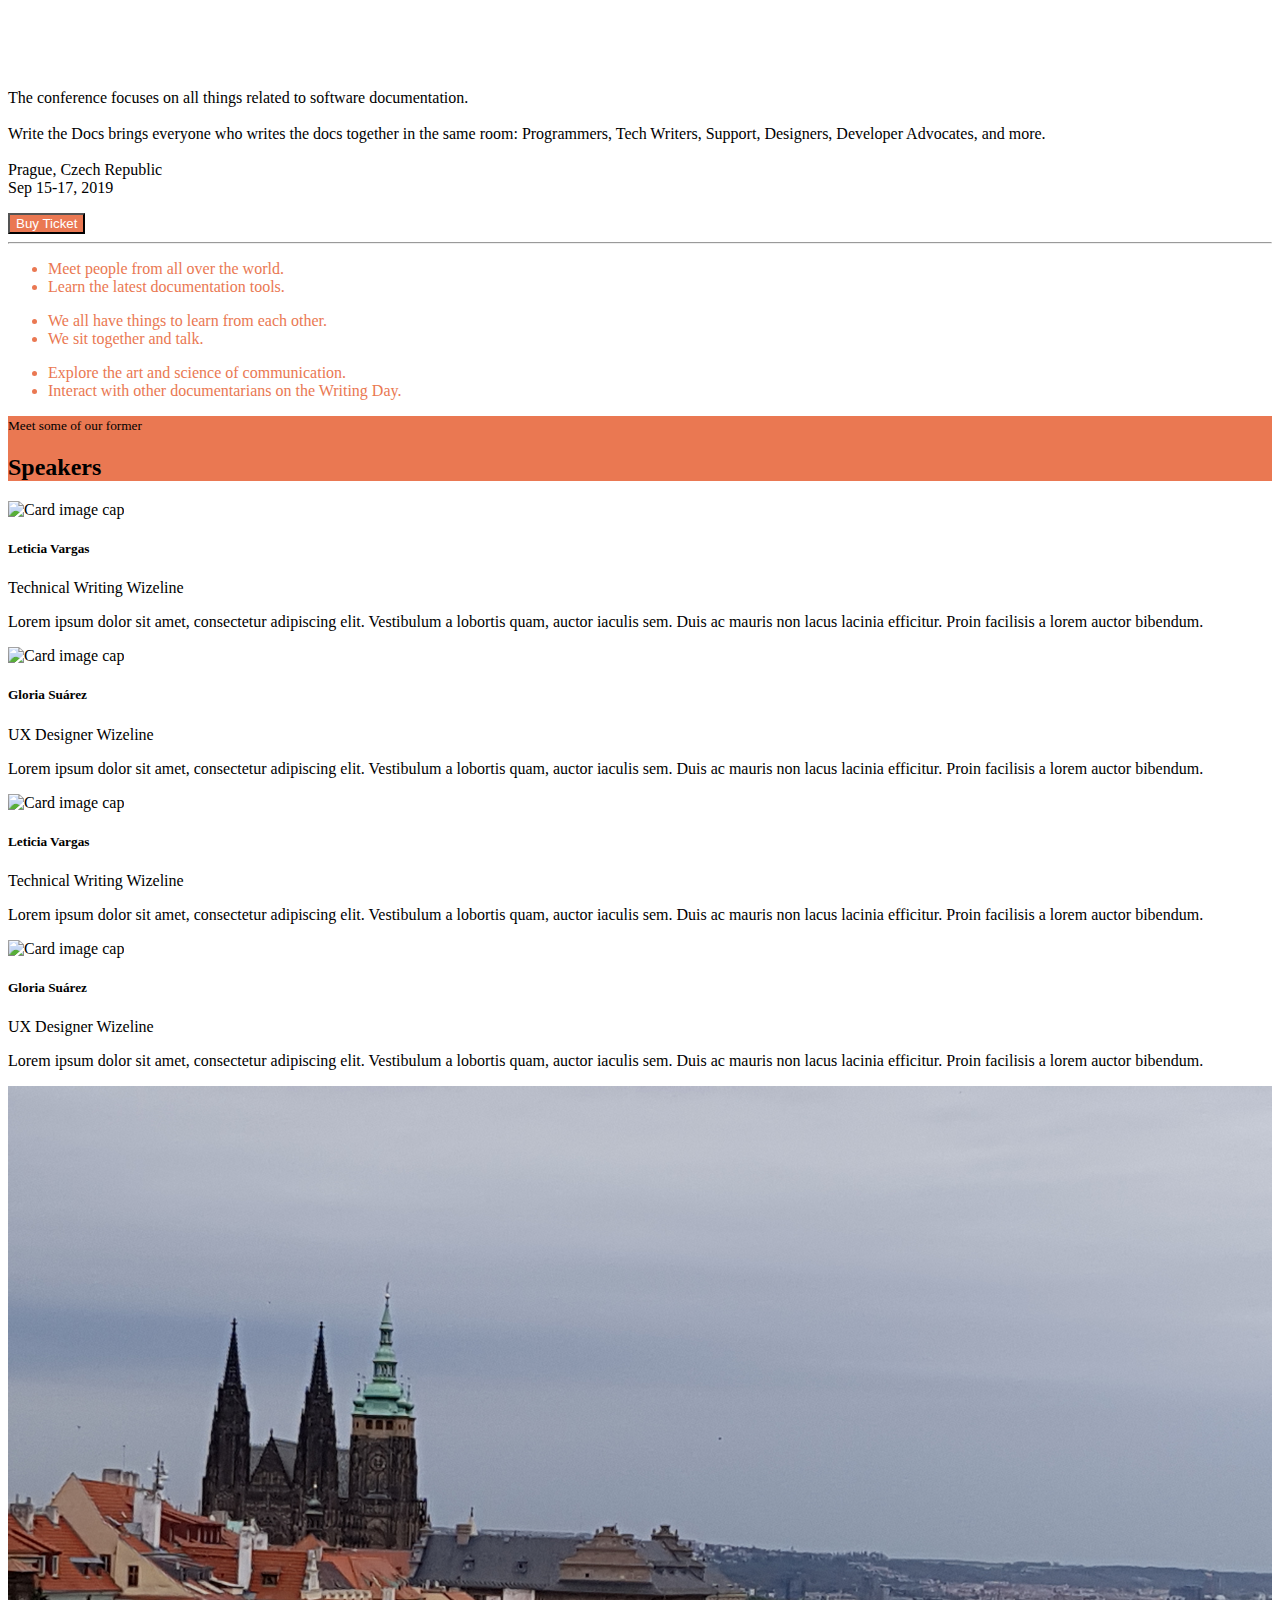
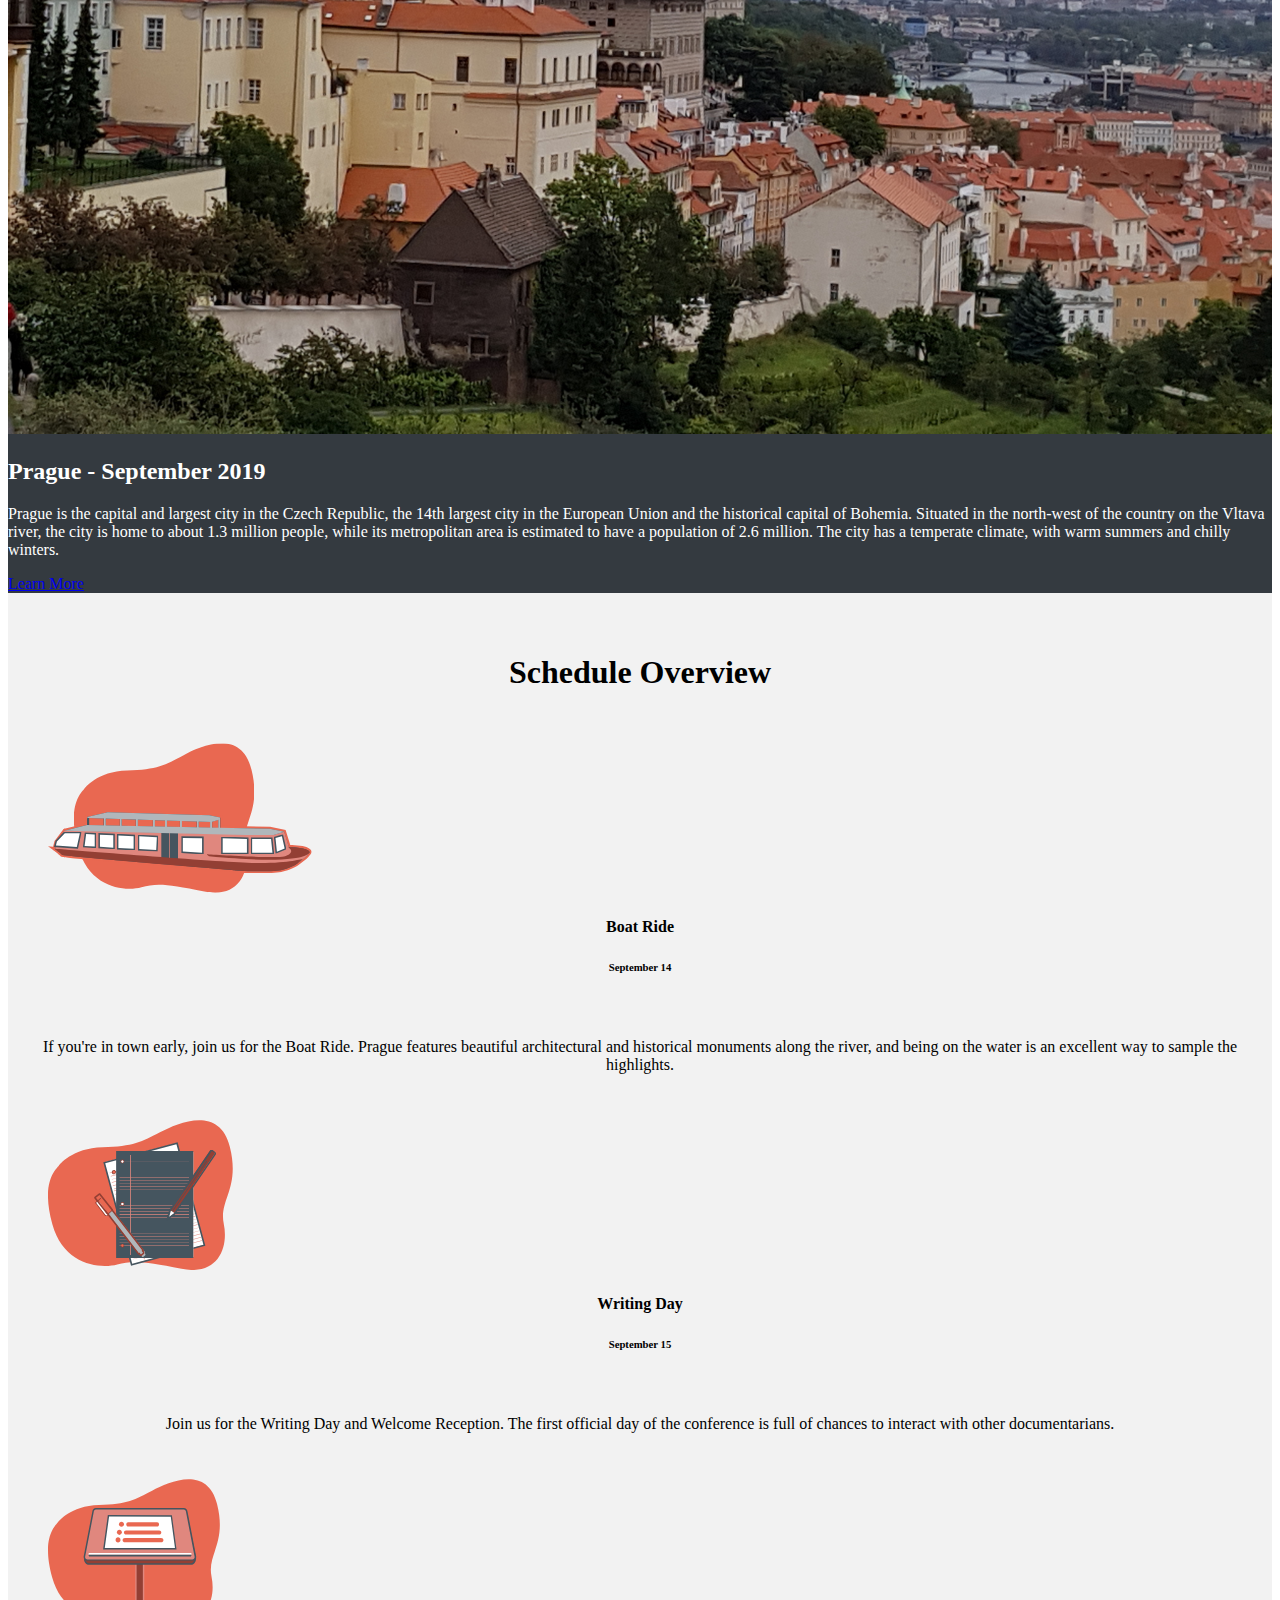
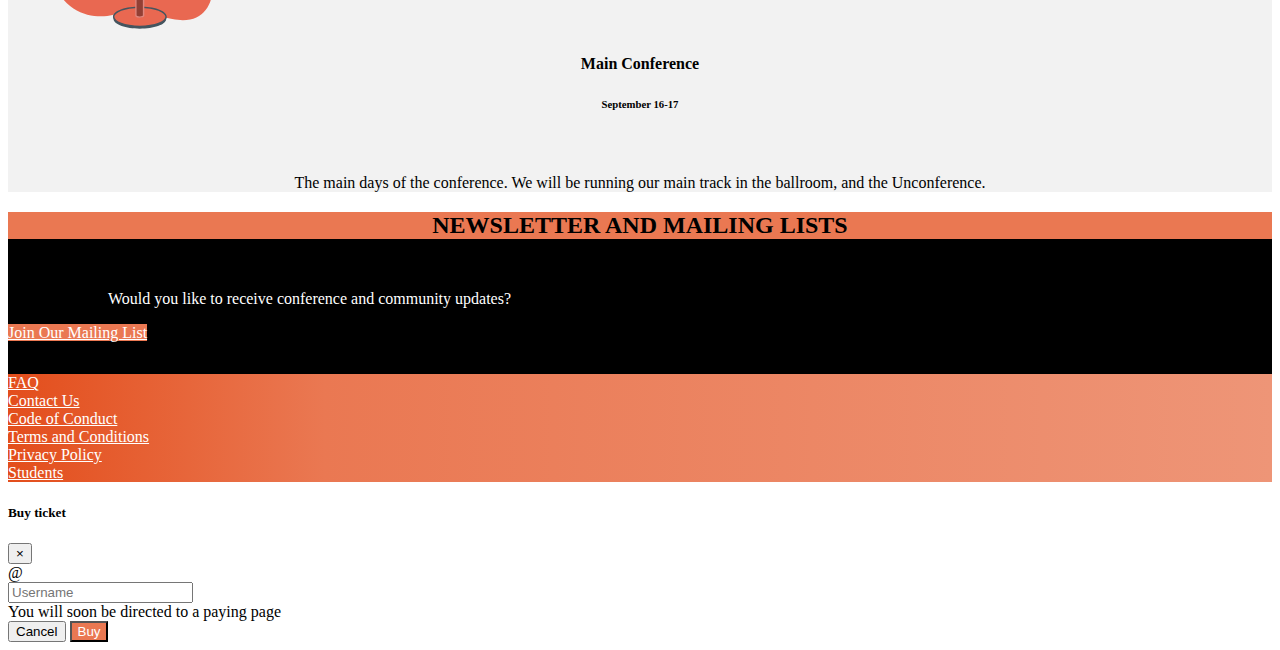
==== commit d88b3bfa: "Eliminar clases no usadas" ====
--- a/html/index.html
+++ b/html/index.html
@@ -125,7 +125,7 @@
       <div id="testimonies-title" class="row">
         <div class="col text-center text-uppercase">
           <small>Meet some of our former</small>
-          <h2>Participants</h2>
+          <h2>Speakers</h2>
         </div>
       </div>
     </div>
--- a/css/index.css
+++ b/css/index.css
@@ -1,53 +1,43 @@
-
-
 .text-wtd {
-	color: #ea7852 !important;
-}
+  color: #ea7852 !important; }
 
 .btn-wtd {
-	background-color: #ea7852;
-	color: white;
-	text-align: center;
-}
+  background-color: #ea7852;
+  color: white;
+  text-align: center; }
 
 .btn-wtd:hover {
-	background-color: #9f3614;
-	color: white;
-}
+  background-color: #9f3614;
+  color: white; }
 
 .name-org {
-	font-size: 50px;
-	font-family: 'Bree Serif', serif;
-	color:#fff;
-	font-weight: normal;
-	background-color: #262626;
-	text-transform:uppercase;
-	text-align: right;
-	letter-spacing: 3px;
-	padding: 8px;
-}
+  font-size: 50px;
+  font-family: 'Bree Serif', serif;
+  color: #fff;
+  font-weight: normal;
+  background-color: #262626;
+  text-transform: uppercase;
+  text-align: right;
+  letter-spacing: 3px;
+  padding: 8px; }
 
-.text-city{
-	color: #ea7852;
-    font-size: 32px;
-}
+.text-city {
+  color: #ea7852;
+  font-size: 32px; }
 
 #header img {
-	width: 70px;
-	height: 70px;
-}
+  width: 70px;
+  height: 70px; }
 
 #main .carousel-inner img {
-	max-height: 140vh;
-	object-fit: cover;
-	filter: grayscale(20%);
-}
+  max-height: 140vh;
+  object-fit: cover;
+  filter: grayscale(20%); }
 
 #carousel {
-	position: relative;
-}
+  position: relative; }
 
-#carousel .overlay {
+/*#carousel .overlay {
 	position: absolute;
 	top: 0;
 	bottom: 0;
@@ -60,101 +50,82 @@
 #carousel .overlay .container, 
 #carousel .overlay .row {
 	height: 100%
-}
-
+}*/
 .list-item {
-	list-style-image: url('https://img.icons8.com/ios/16/000000/checkmark-filled.png');
-	list-style-position: outside;
-	text-align: left;
-  	color: #ea7852;
-}
+  list-style-image: url("https://img.icons8.com/ios/16/000000/checkmark-filled.png");
+  list-style-position: outside;
+  text-align: left;
+  color: #ea7852; }
 
 #testimonies-title {
-	background-color: #ea7852;
-	margin-bottom: 0;
-	margin-top: 0;
-	margin-right: 0;
-	margin-left: 0;
-}
+  background-color: #ea7852;
+  margin-bottom: 0;
+  margin-top: 0;
+  margin-right: 0;
+  margin-left: 0; }
 
 #place-time {
-	background-color: #343a40;
-	color: white;
-}
+  background-color: #343a40;
+  color: white; }
 
 #place-time img {
-	max-width: 100%;
-}
+  max-width: 100%; }
 
-#schedule{
-	background-color: #f2f2f2;
-	padding-top: 40px;
-}
+#schedule {
+  background-color: #f2f2f2;
+  padding-top: 40px; }
 
-#schedule h1{
-	text-align: center;
-	font-size: 2rem;
-}
+#schedule h1 {
+  text-align: center;
+  font-size: 2rem; }
 
 #schedule h1, h4, h6 {
-	text-align: center;
-}
+  text-align: center; }
 
 #schedule p {
-	padding-right: 20px;
-	padding-left: 20px;
-	text-align: center;
-	padding-top: 40px;
-}
+  padding-right: 20px;
+  padding-left: 20px;
+  text-align: center;
+  padding-top: 40px; }
 
-.schedule-image{
-	/*width: 150px;*/
-	height: 150px;
-	align-content: center;
-	justify-content: center;
-	padding-top: 30px;
-}
+.schedule-image {
+  /*width: 150px;*/
+  height: 150px;
+  align-content: center;
+  justify-content: center;
+  padding-top: 30px; }
 
 #mailing-list-title {
-	background-color: #ea7852;
-	margin-bottom: 0;
-	margin-top: 0;
-	margin-right: 0;
-	margin-left: 0;
-}
+  background-color: #ea7852;
+  margin-bottom: 0;
+  margin-top: 0;
+  margin-right: 0;
+  margin-left: 0; }
 
 #mailing-list h2 {
-	text-transform:uppercase;
-	text-align: center;
-	justify-content: center;
-	margin-bottom: 0;
-}
+  text-transform: uppercase;
+  text-align: center;
+  justify-content: center;
+  margin-bottom: 0; }
 
 #mailing-list-link {
-	background-color: #000000;
-	margin-bottom: 0;
-	margin-top: 0;
-	margin-right: 0;
-	margin-left: 0;
-	color: white;
-	height: 100px;
-	padding-top: 35px;
-}
+  background-color: #000000;
+  margin-bottom: 0;
+  margin-top: 0;
+  margin-right: 0;
+  margin-left: 0;
+  color: white;
+  height: 100px;
+  padding-top: 35px; }
 
 #mailing-list-link p {
-	padding-left: 100px;
-	text-align: left;
-}
+  padding-left: 100px;
+  text-align: left; }
 
 #footer {
-	background: linear-gradient(90deg, #e34e1c, #ea7852 25%, #ee9577);
-	/*background: linear-gradient(90deg, #1c3643, #273b47 25%, #1e5372);*/
-}
+  background: linear-gradient(90deg, #e34e1c, #ea7852 25%, #ee9577); }
 
 #footer a {
-	color: white;
-}
+  color: white; }
 
-
-
-
+/*# sourceMappingURL=index.css.map */
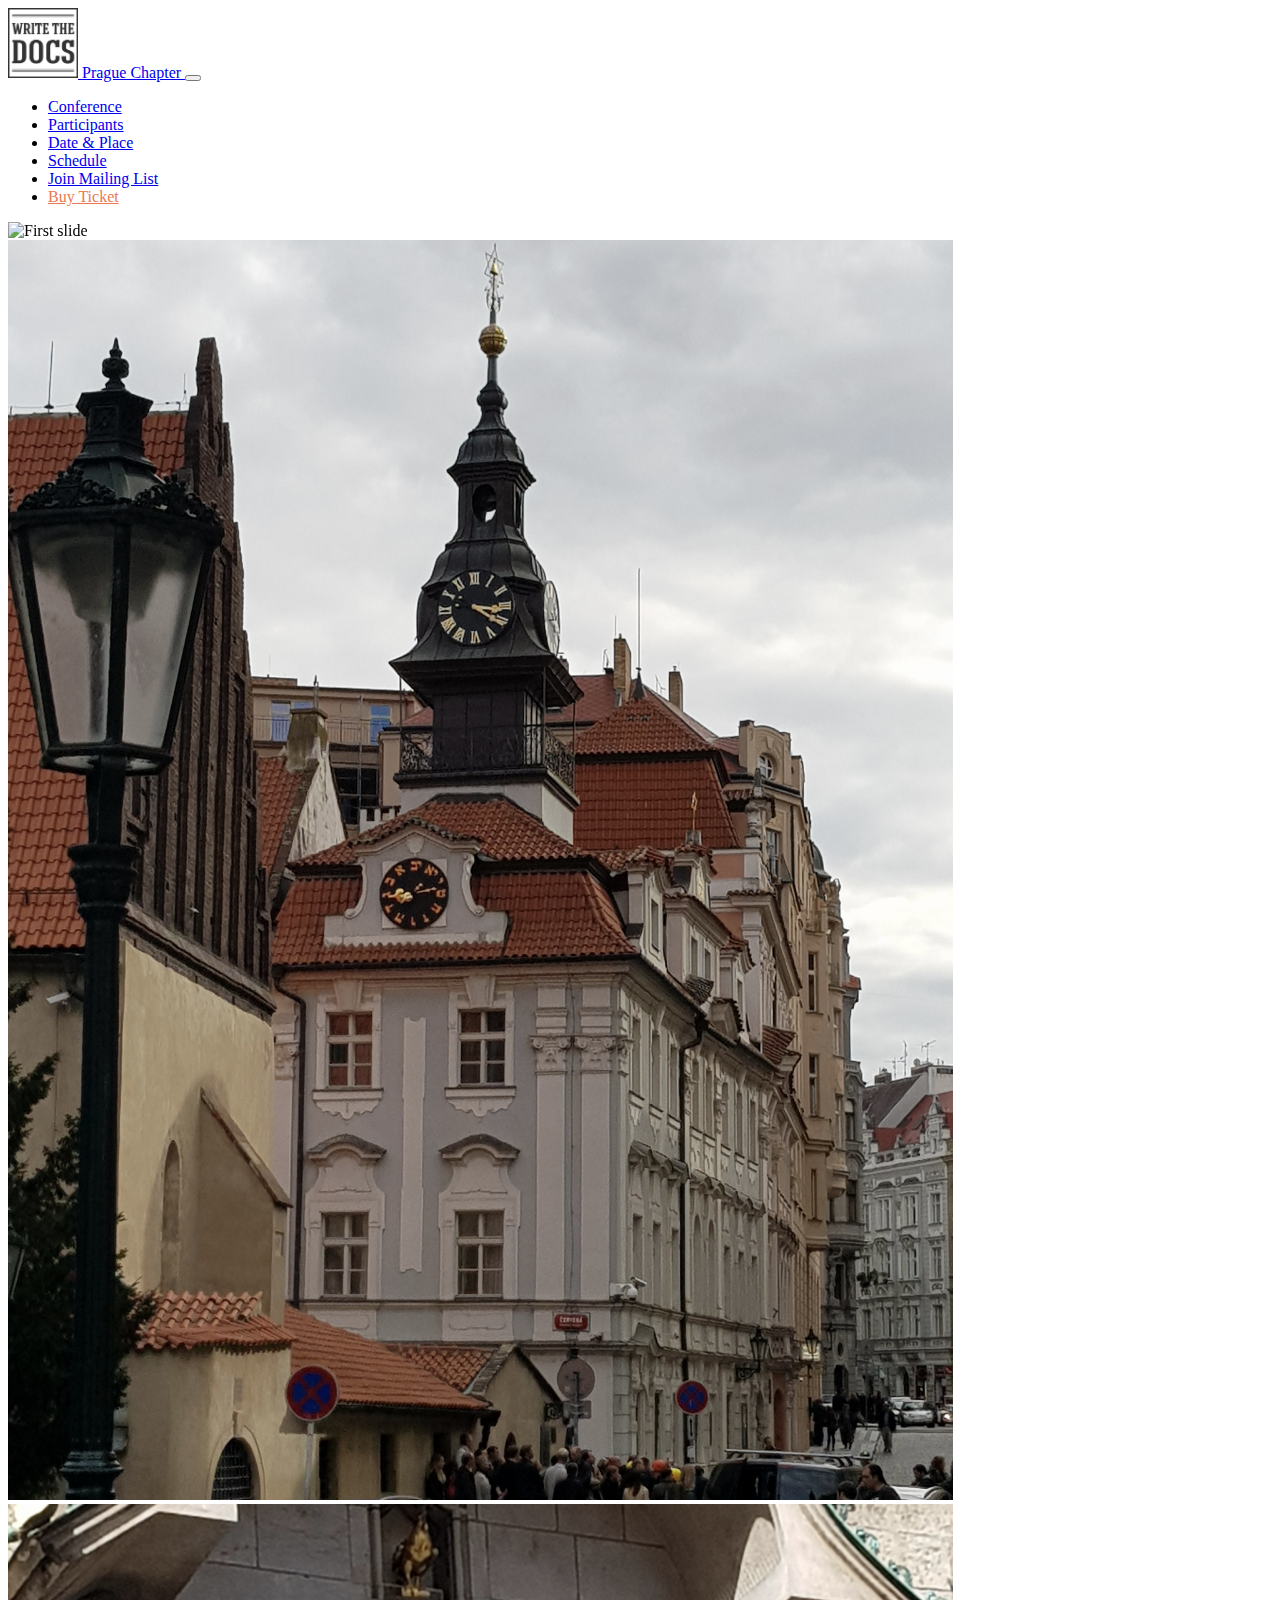
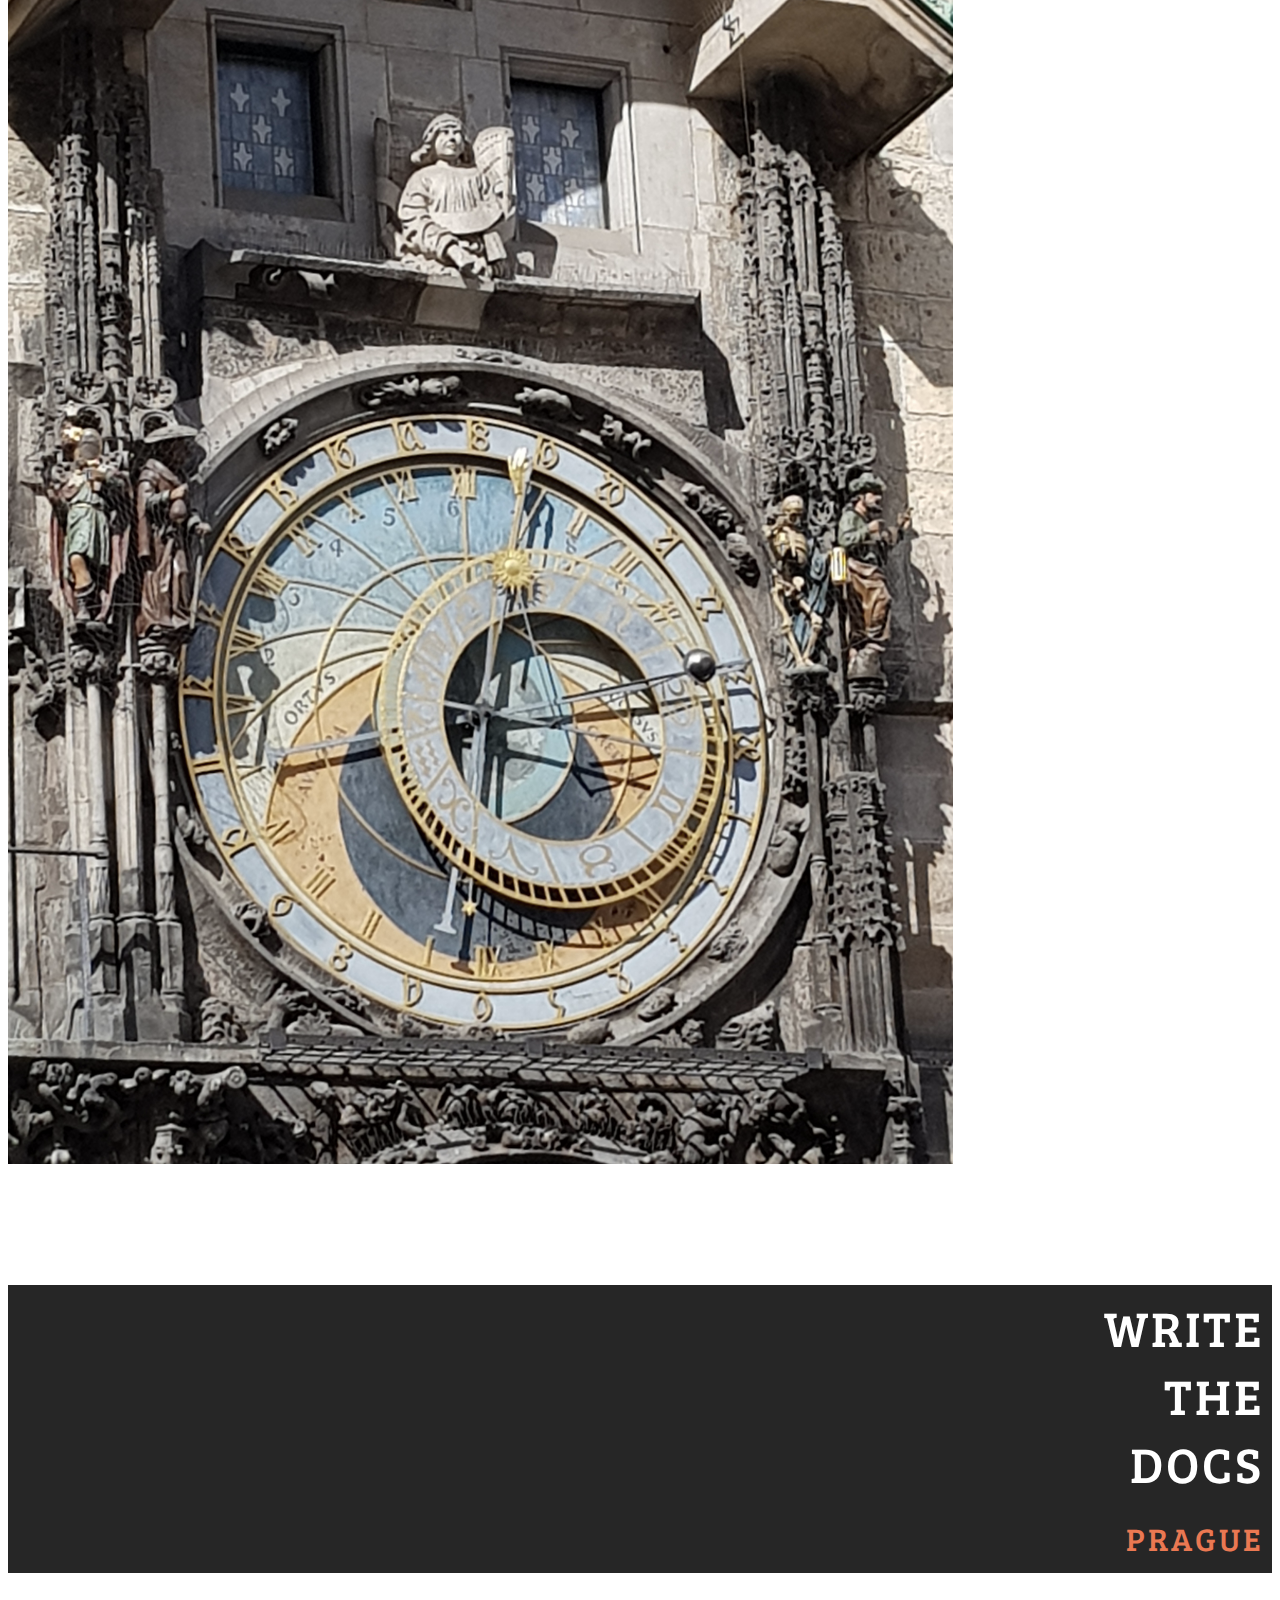
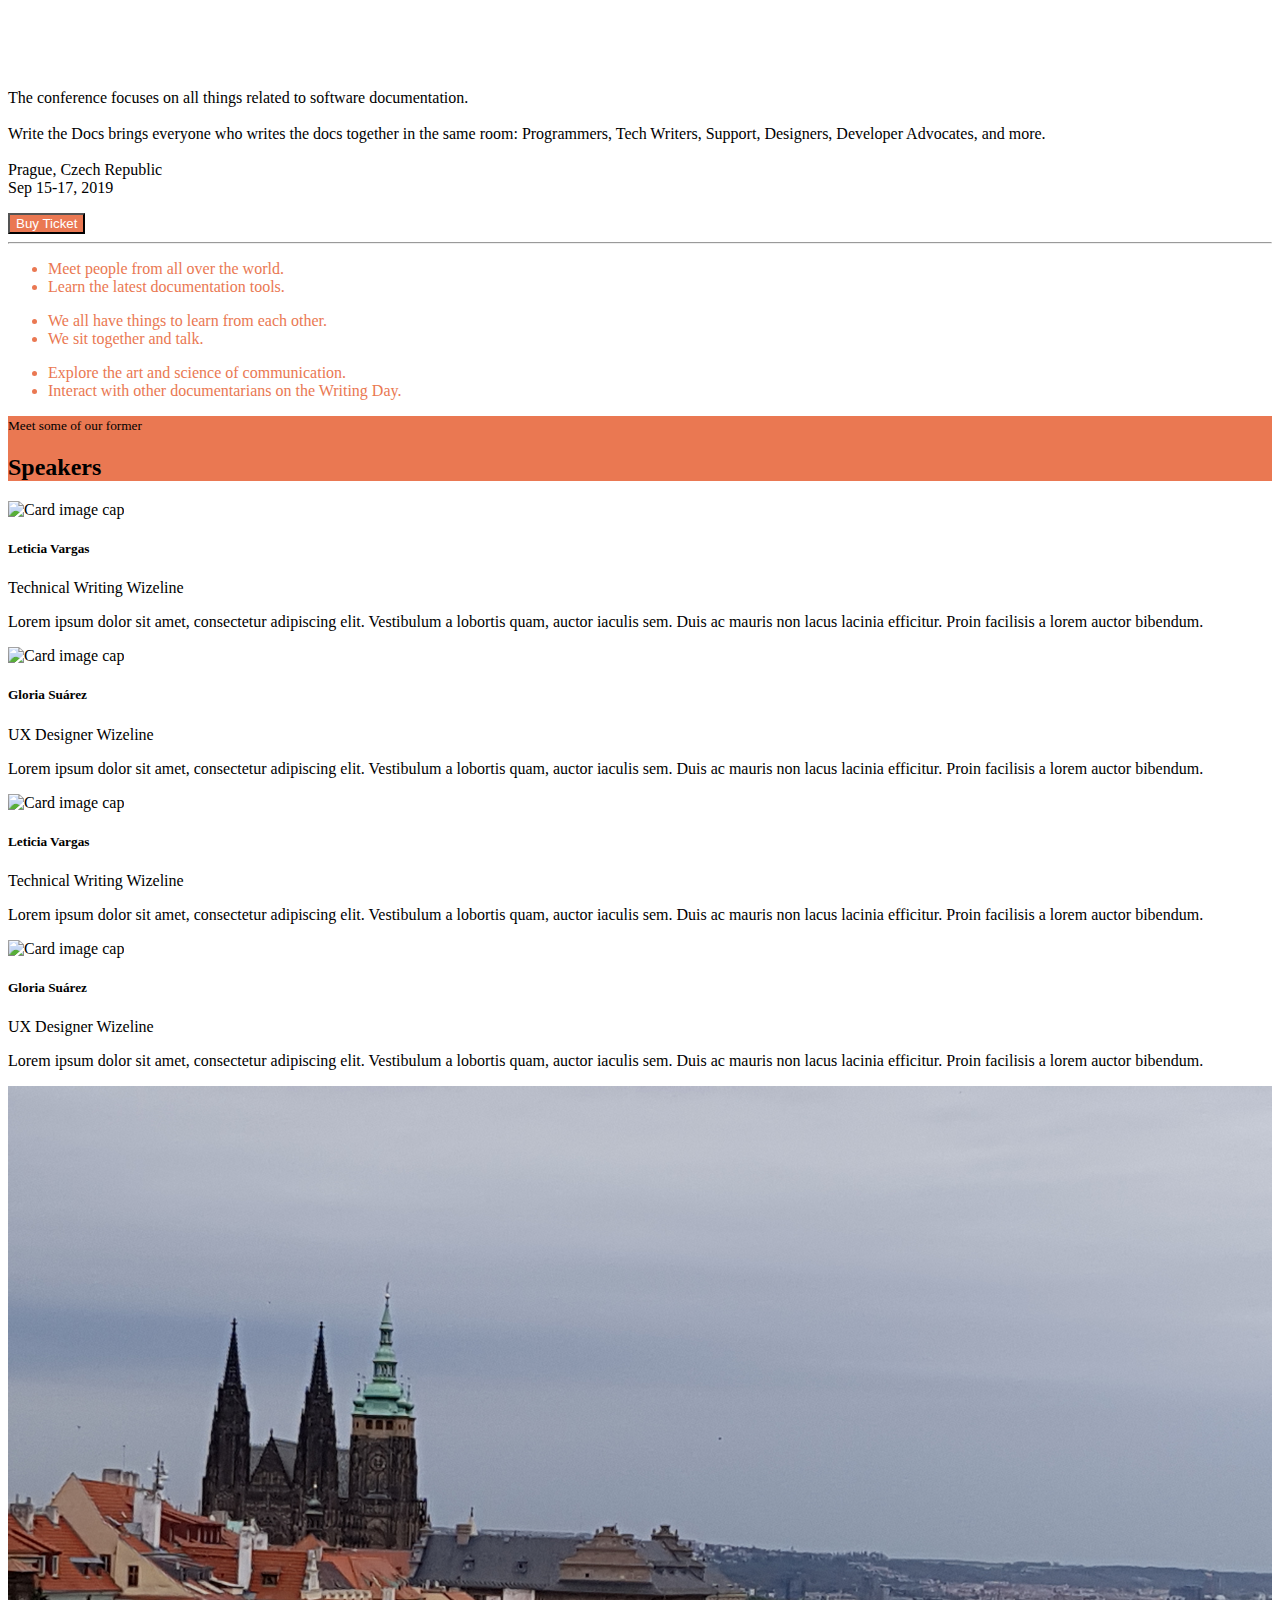
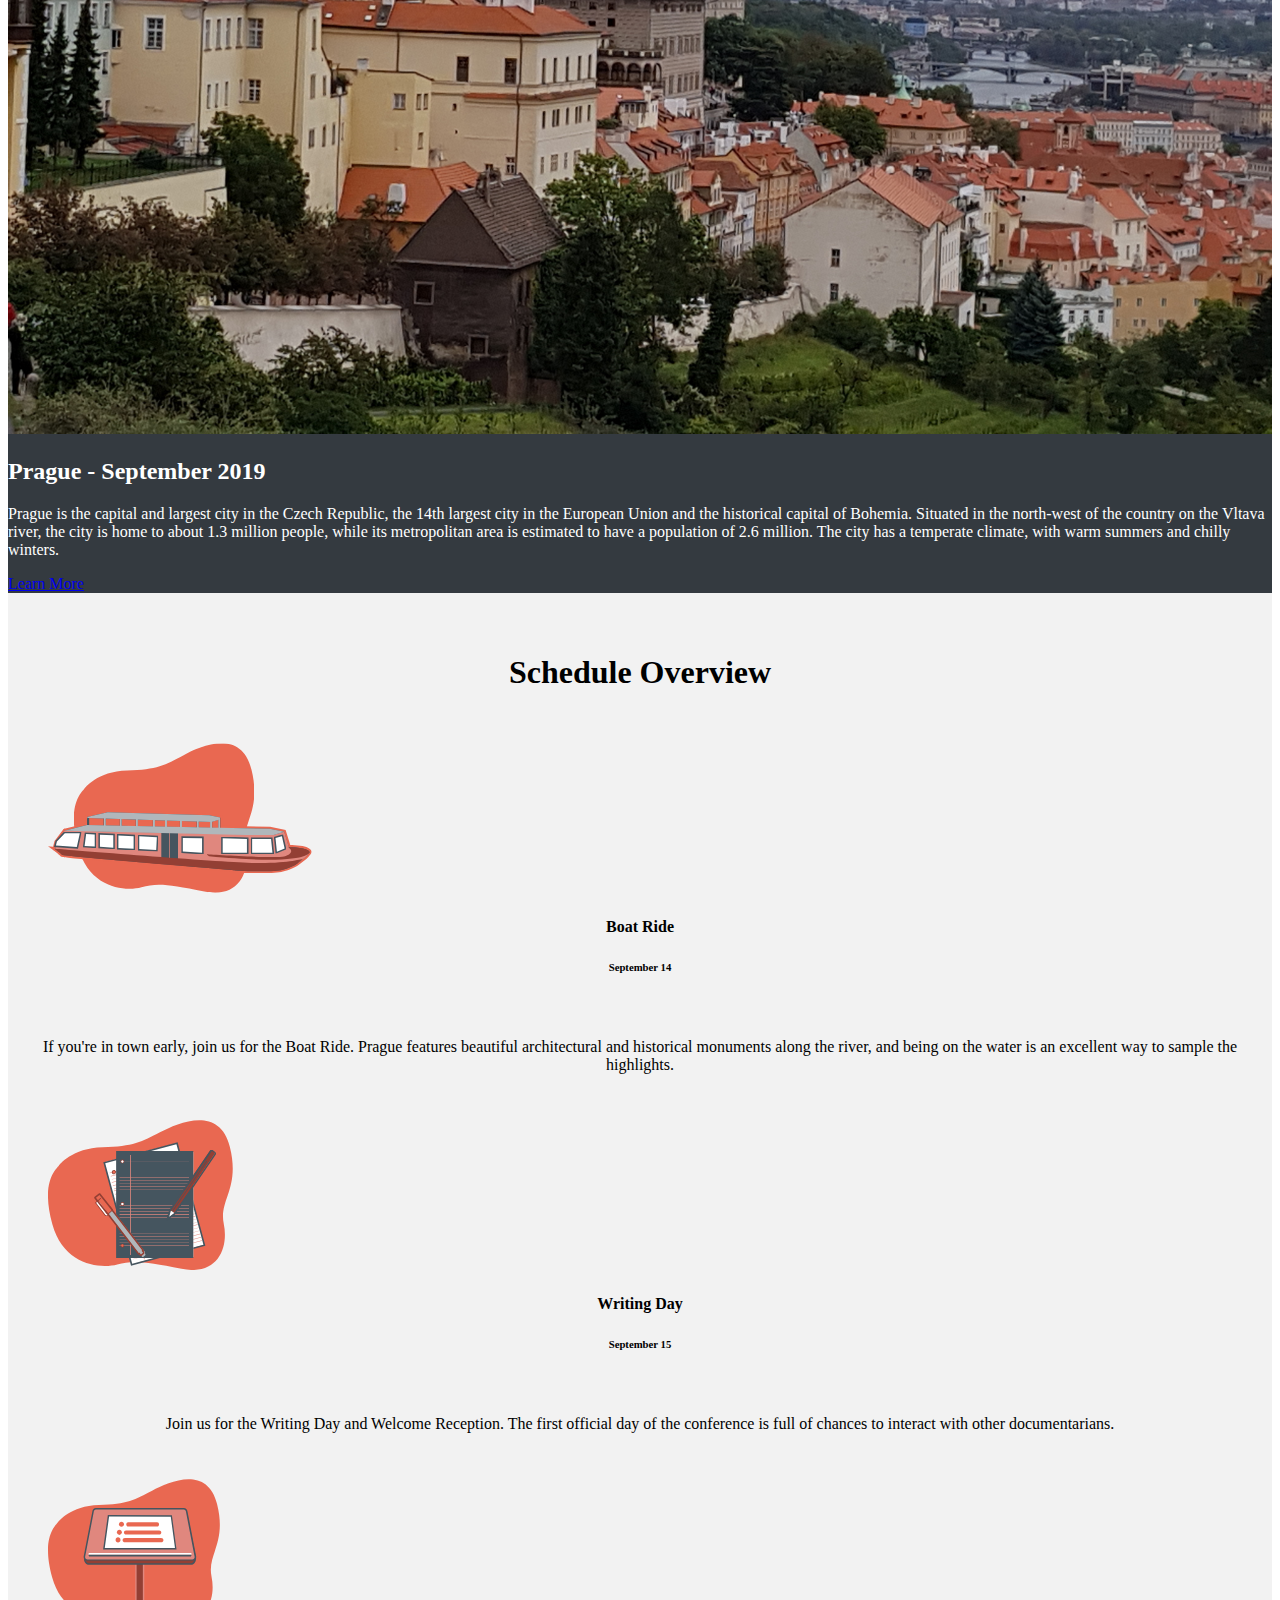
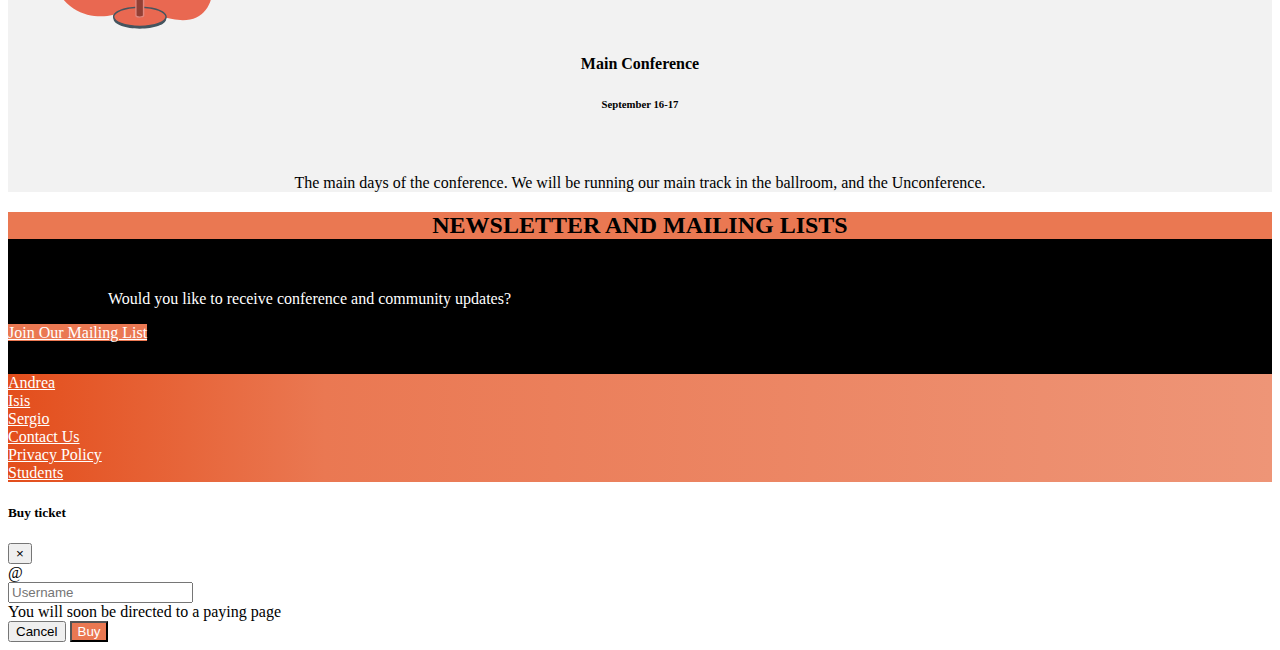
==== commit e1e94d6e: "Agregar links a paginas de team members" ====
--- a/html/index.html
+++ b/html/index.html
@@ -216,7 +216,7 @@
       <div class="row">
         <div class="col">
           <figure class="text-center">
-            <img class="schedule-image" src="../images/boat_coral.svg" alt="Boat Figure"/>
+            <img class="schedule-image" src="../images/boat_coral.svg?sanitize=true" alt="Boat Figure"/>
           </figure>
           <h4>Boat Ride</h4>
           <h6 class="text-uppercase">September 14</h6>
@@ -224,7 +224,7 @@
         </div>
         <div class="col">
           <figure class="text-center">
-            <img class="schedule-image" src="../images/writing_coral.svg" alt="Writing Figure"/>
+            <img class="schedule-image" src="../images/writing_coral.svg?sanitize=true" alt="Writing Figure"/>
           </figure>
           <h4>Writing Day</h4>
           <h6 class="text-uppercase">September 15</h6>
@@ -232,7 +232,7 @@
         </div>
         <div class="col">
           <figure class="text-center">
-            <img class="schedule-image" src="../images/conference_coral.svg" alt="Conference Figure"/>
+            <img class="schedule-image" src="../images/conference_coral.svg?sanitize=true" alt="Conference Figure"/>
           </figure>
           <h4>Main Conference</h4>
           <h6 class="text-uppercase">September 16-17</h6>
@@ -268,16 +268,16 @@
     <div class="container">
       <div class="row text-center">
         <div class="col-12 col-lg">
-          <a href="#">FAQ</a>
+          <a target="_blank" href="http://www.writethedocs.org/newsletter/">Andrea</a>
+        </div>
+        <div class="col-12 col-lg">
+          <a target="_blank" href="http://www.writethedocs.org/newsletter/">Isis</a>
+        </div>
+        <div class="col-12 col-lg">
+          <a target="_blank" href="http://www.writethedocs.org/newsletter/">Sergio</a>
         </div>
         <div class="col-12 col-lg">
           <a href="#">Contact Us</a>
-        </div>
-        <div class="col-12 col-lg">
-          <a href="#">Code of Conduct</a>
-        </div>
-        <div class="col-12 col-lg">
-          <a href="#">Terms and Conditions</a>
         </div>
         <div class="col-12 col-lg">
           <a href="#">Privacy Policy</a>
@@ -332,6 +332,6 @@
     <script src="https://code.jquery.com/jquery-3.3.1.slim.min.js" integrity="sha384-q8i/X+965DzO0rT7abK41JStQIAqVgRVzpbzo5smXKp4YfRvH+8abtTE1Pi6jizo" crossorigin="anonymous"></script>
     <script src="https://cdnjs.cloudflare.com/ajax/libs/popper.js/1.14.3/umd/popper.min.js" integrity="sha384-ZMP7rVo3mIykV+2+9J3UJ46jBk0WLaUAdn689aCwoqbBJiSnjAK/l8WvCWPIPm49" crossorigin="anonymous"></script>
     <script src="https://stackpath.bootstrapcdn.com/bootstrap/4.1.3/js/bootstrap.min.js" integrity="sha384-ChfqqxuZUCnJSK3+MXmPNIyE6ZbWh2IMqE241rYiqJxyMiZ6OW/JmZQ5stwEULTy" crossorigin="anonymous"></script>
-    <script src="js/index.js"></script>
+    <script src="../js/index.js"></script>
   </body>
 </html>